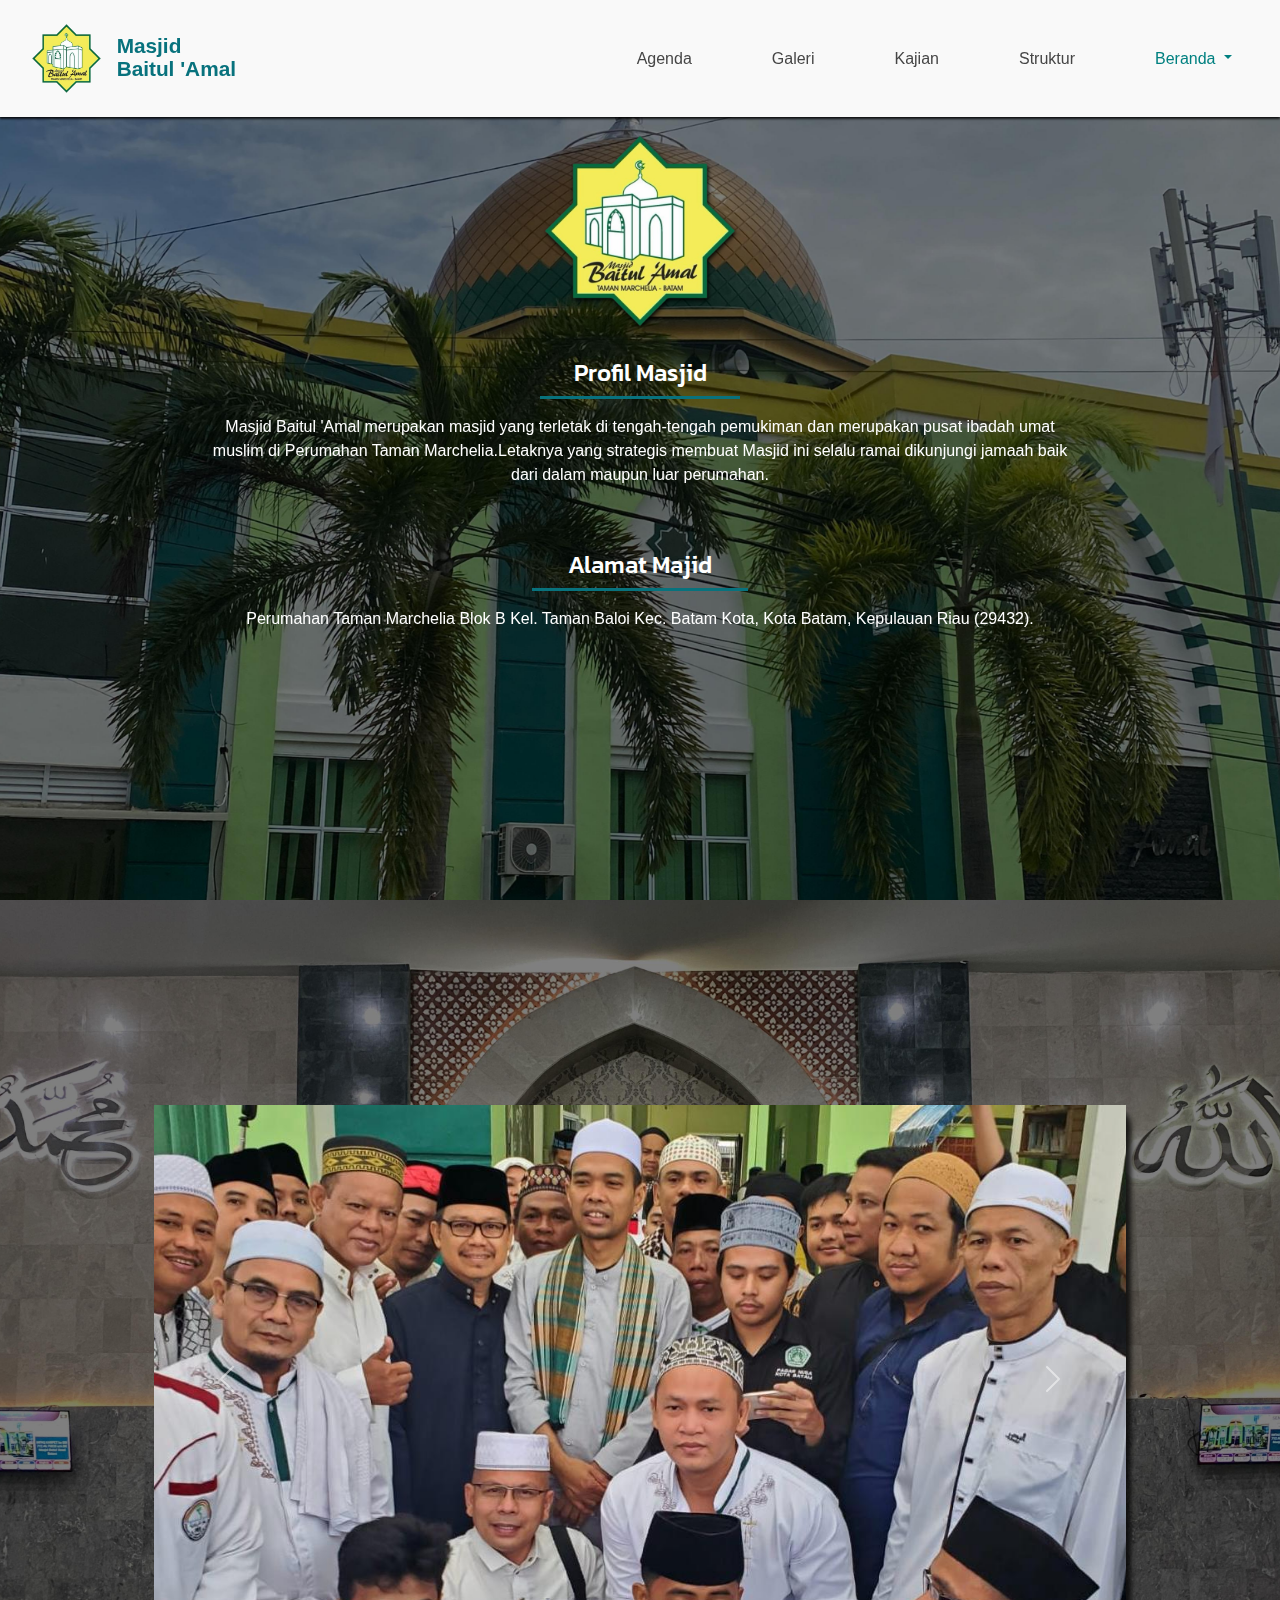
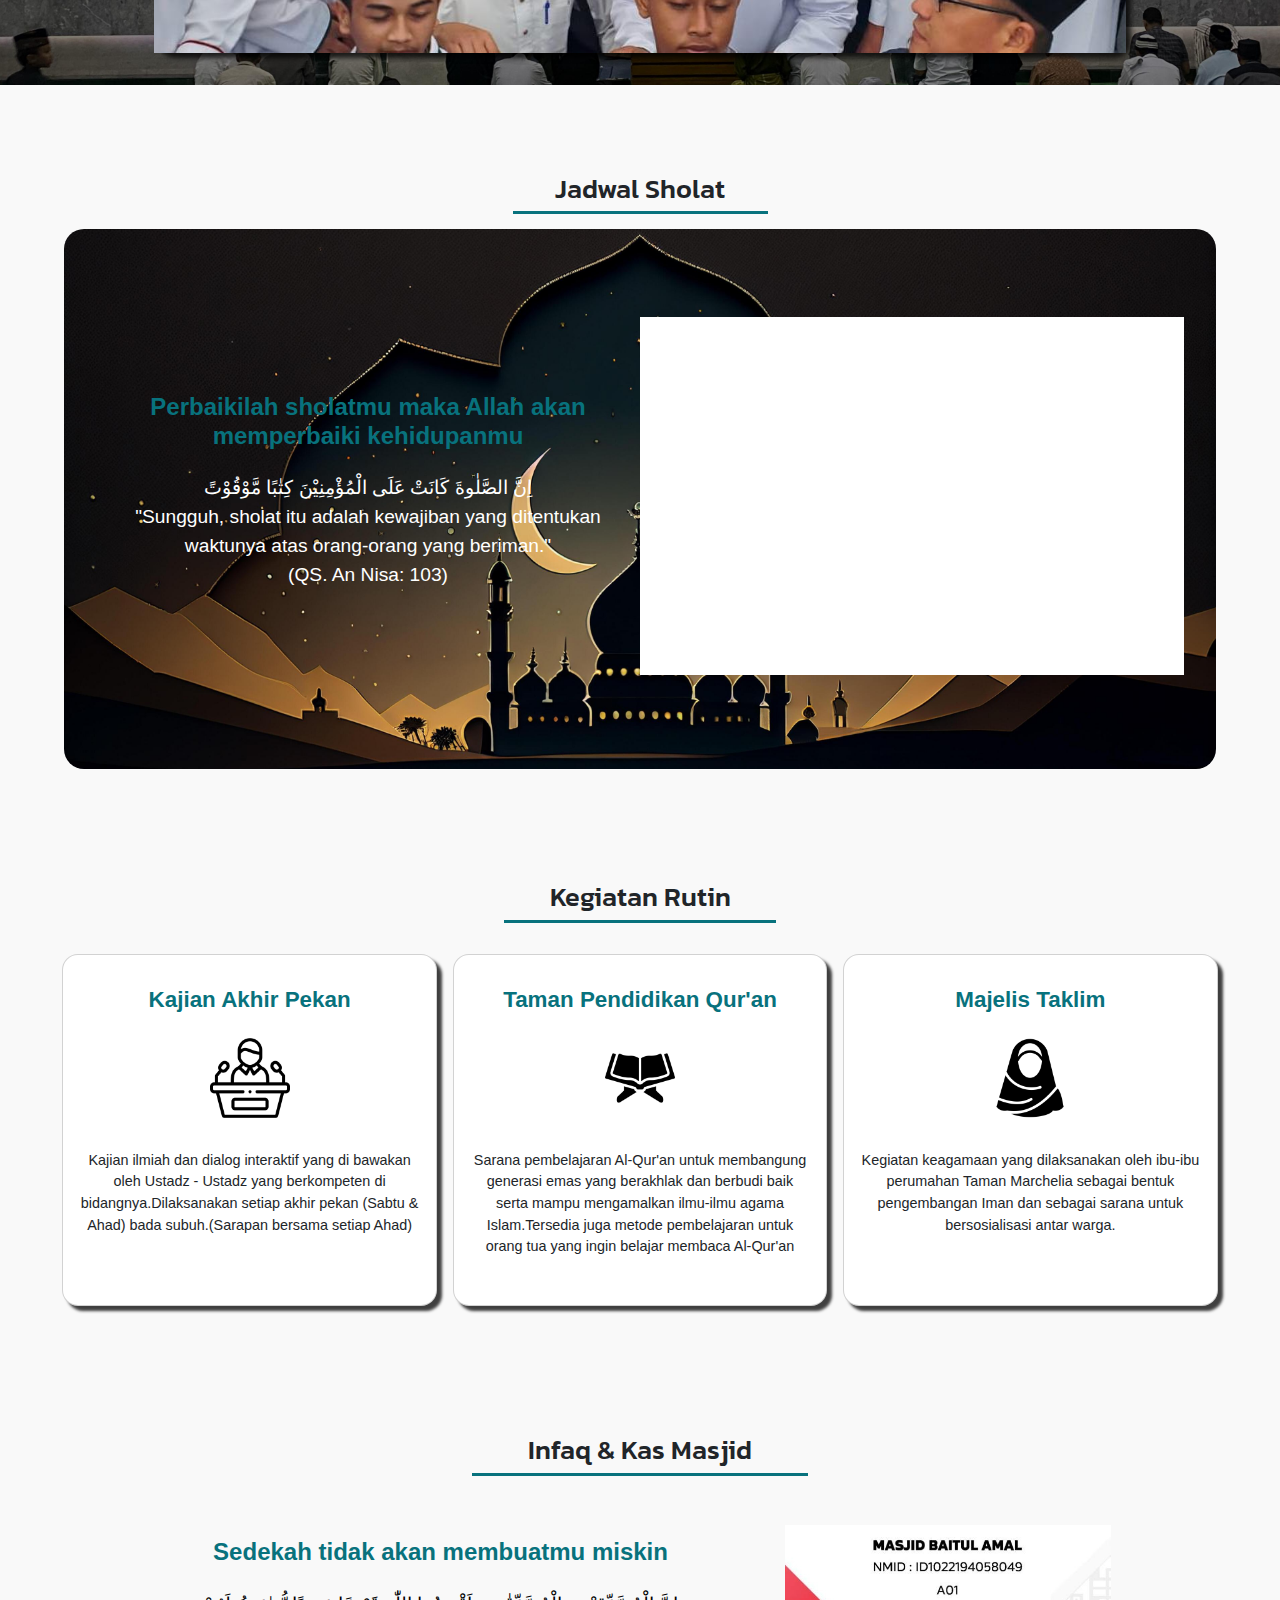
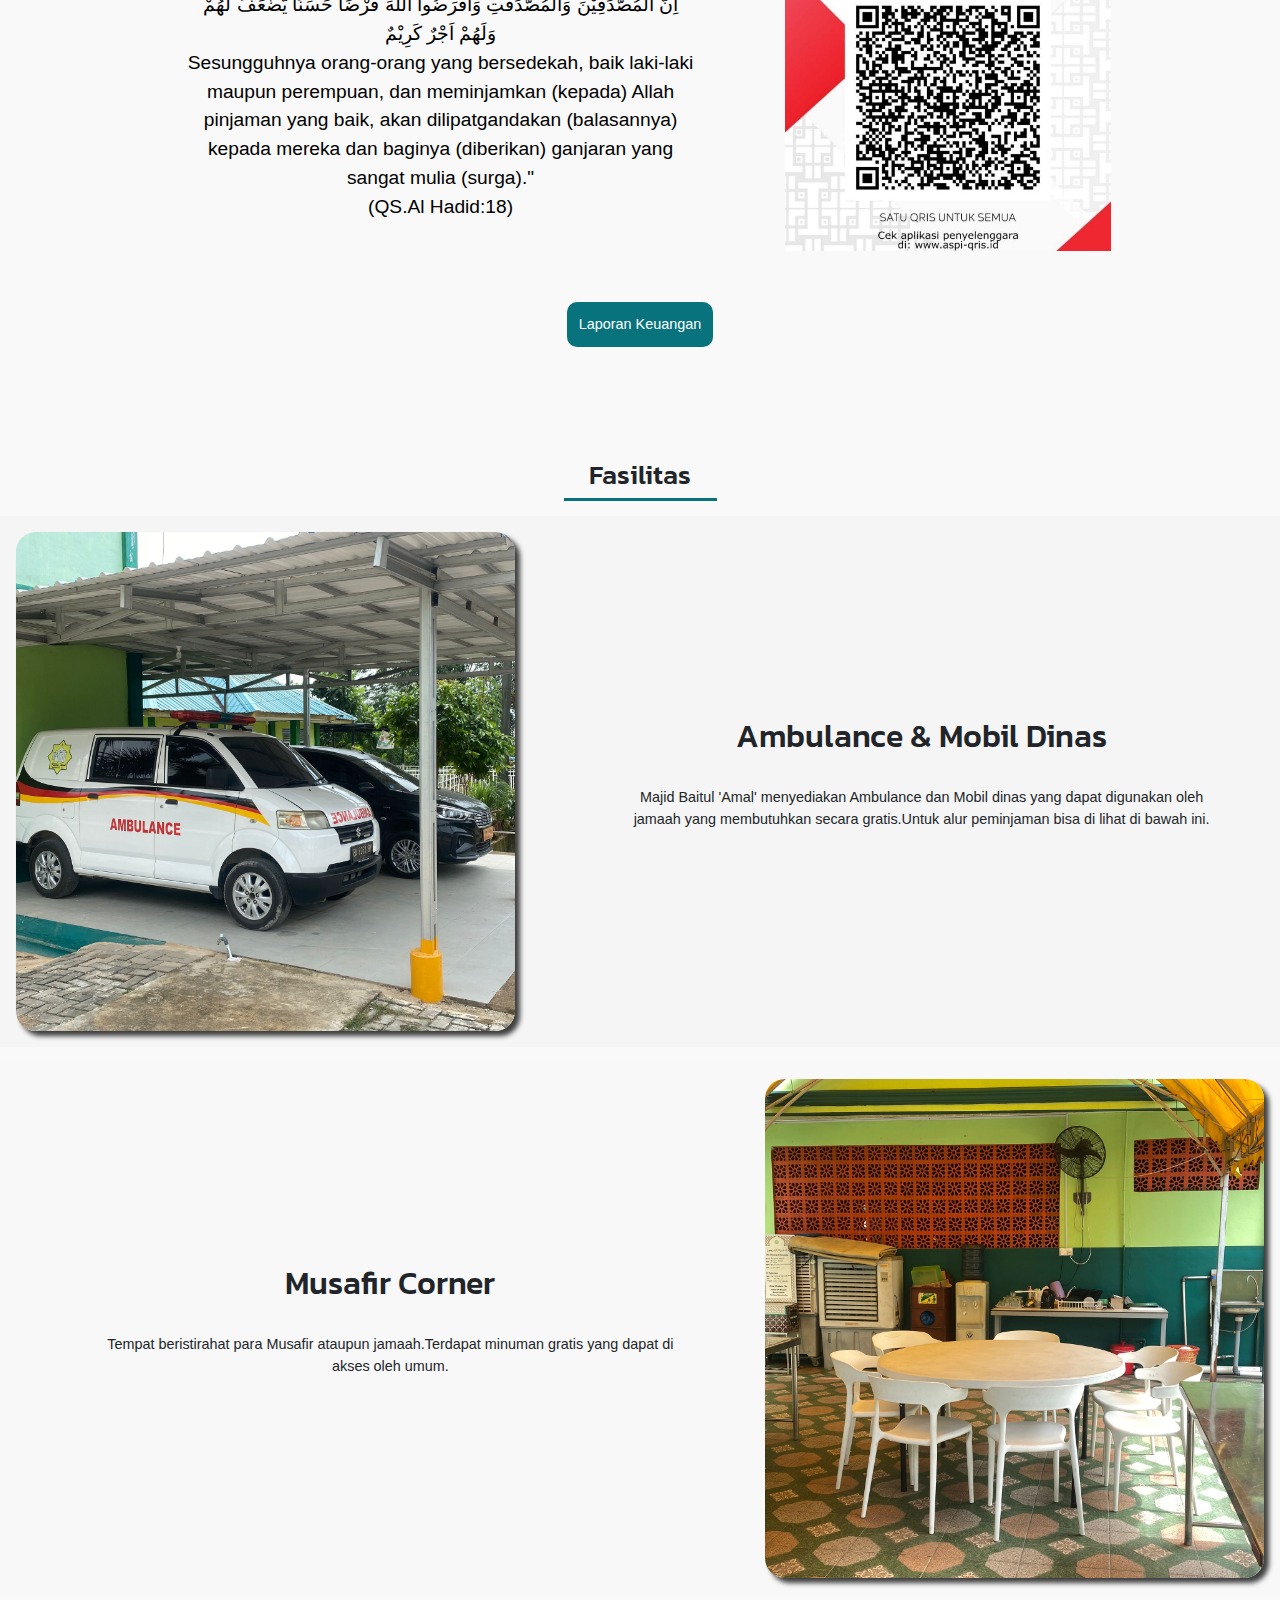
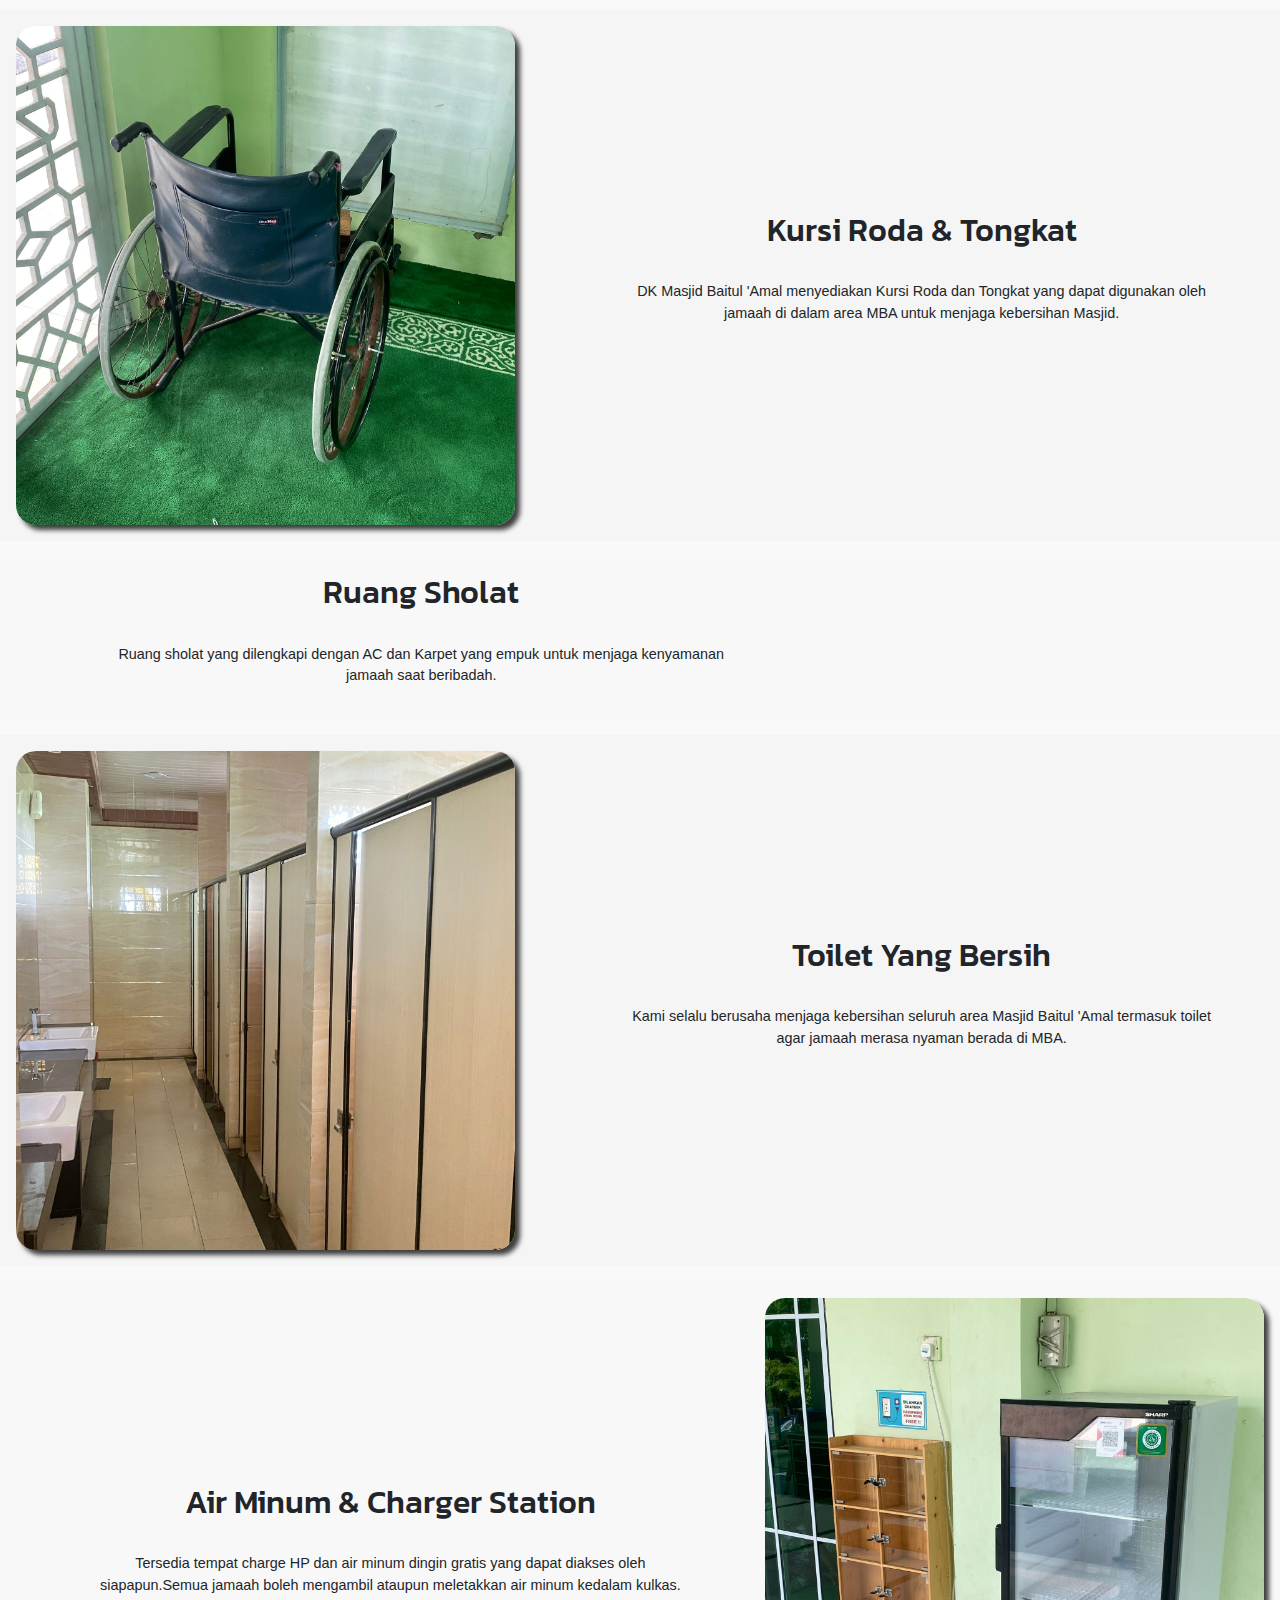
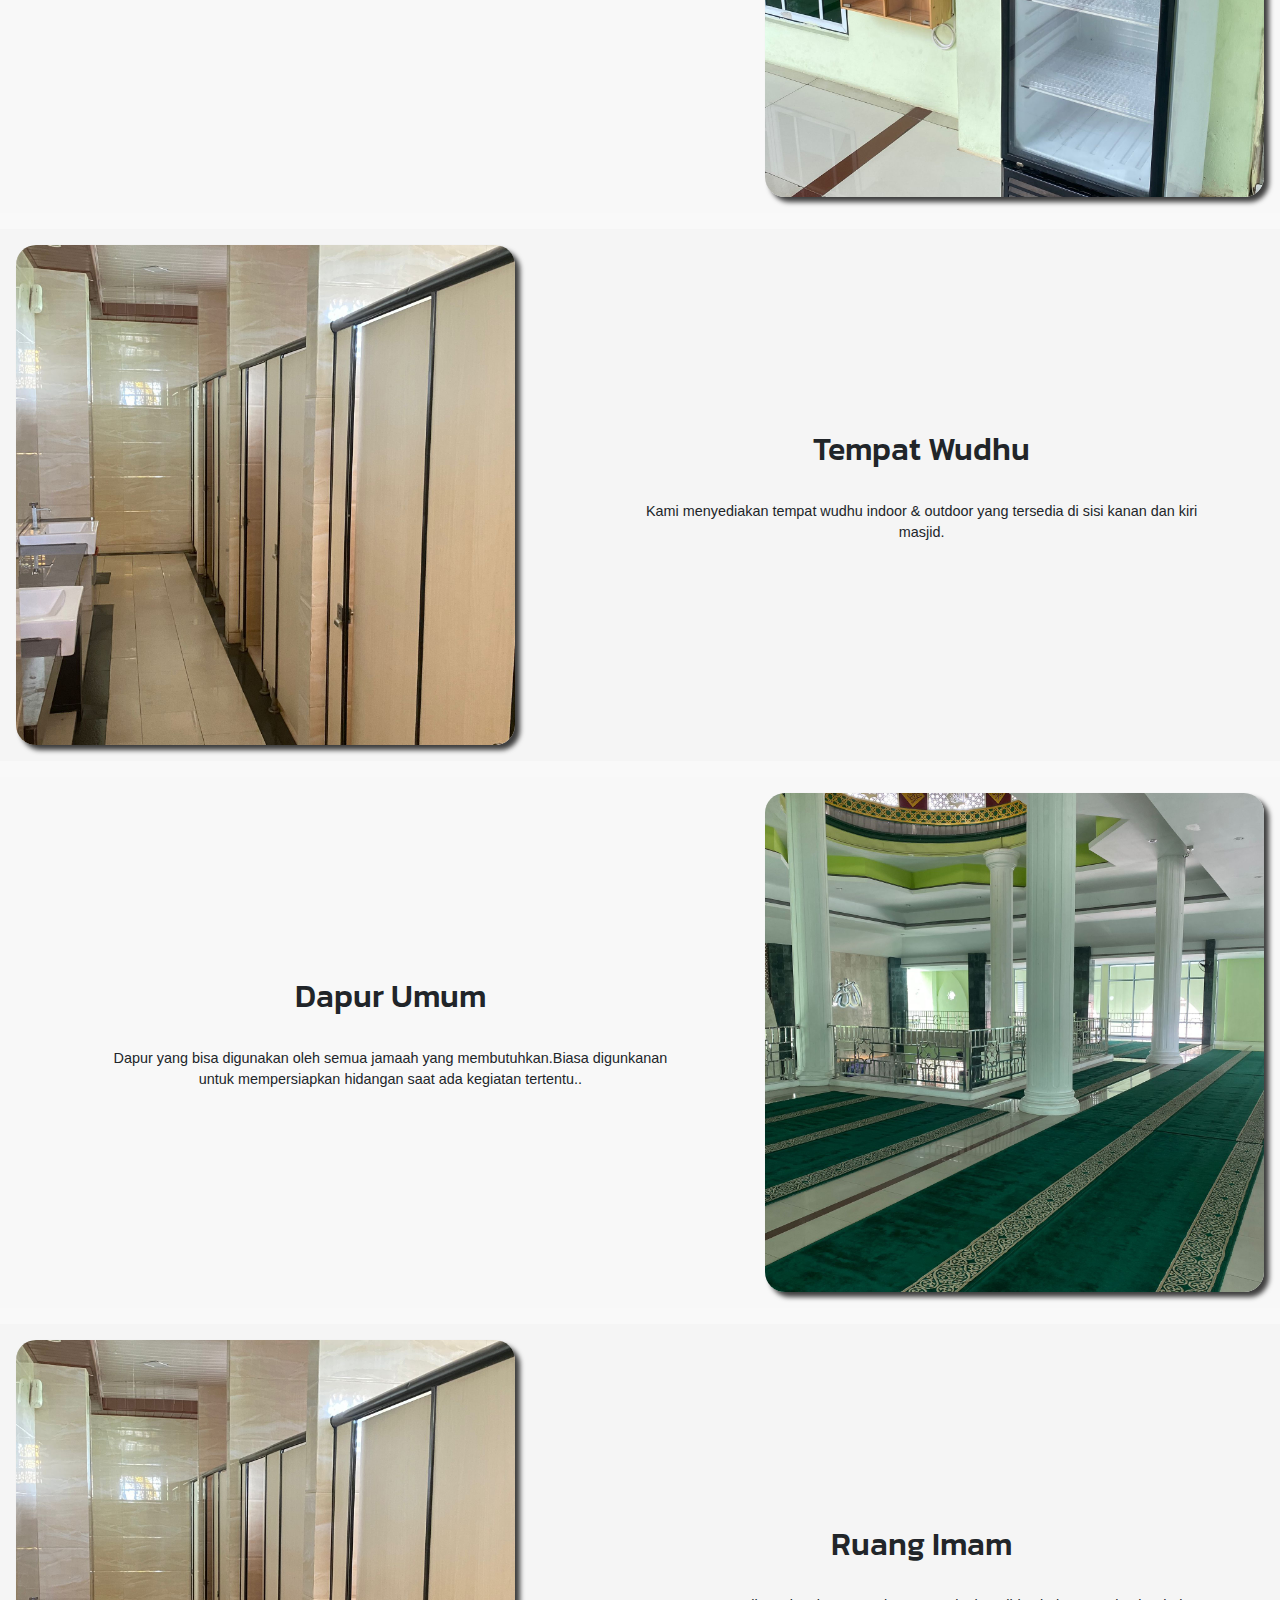
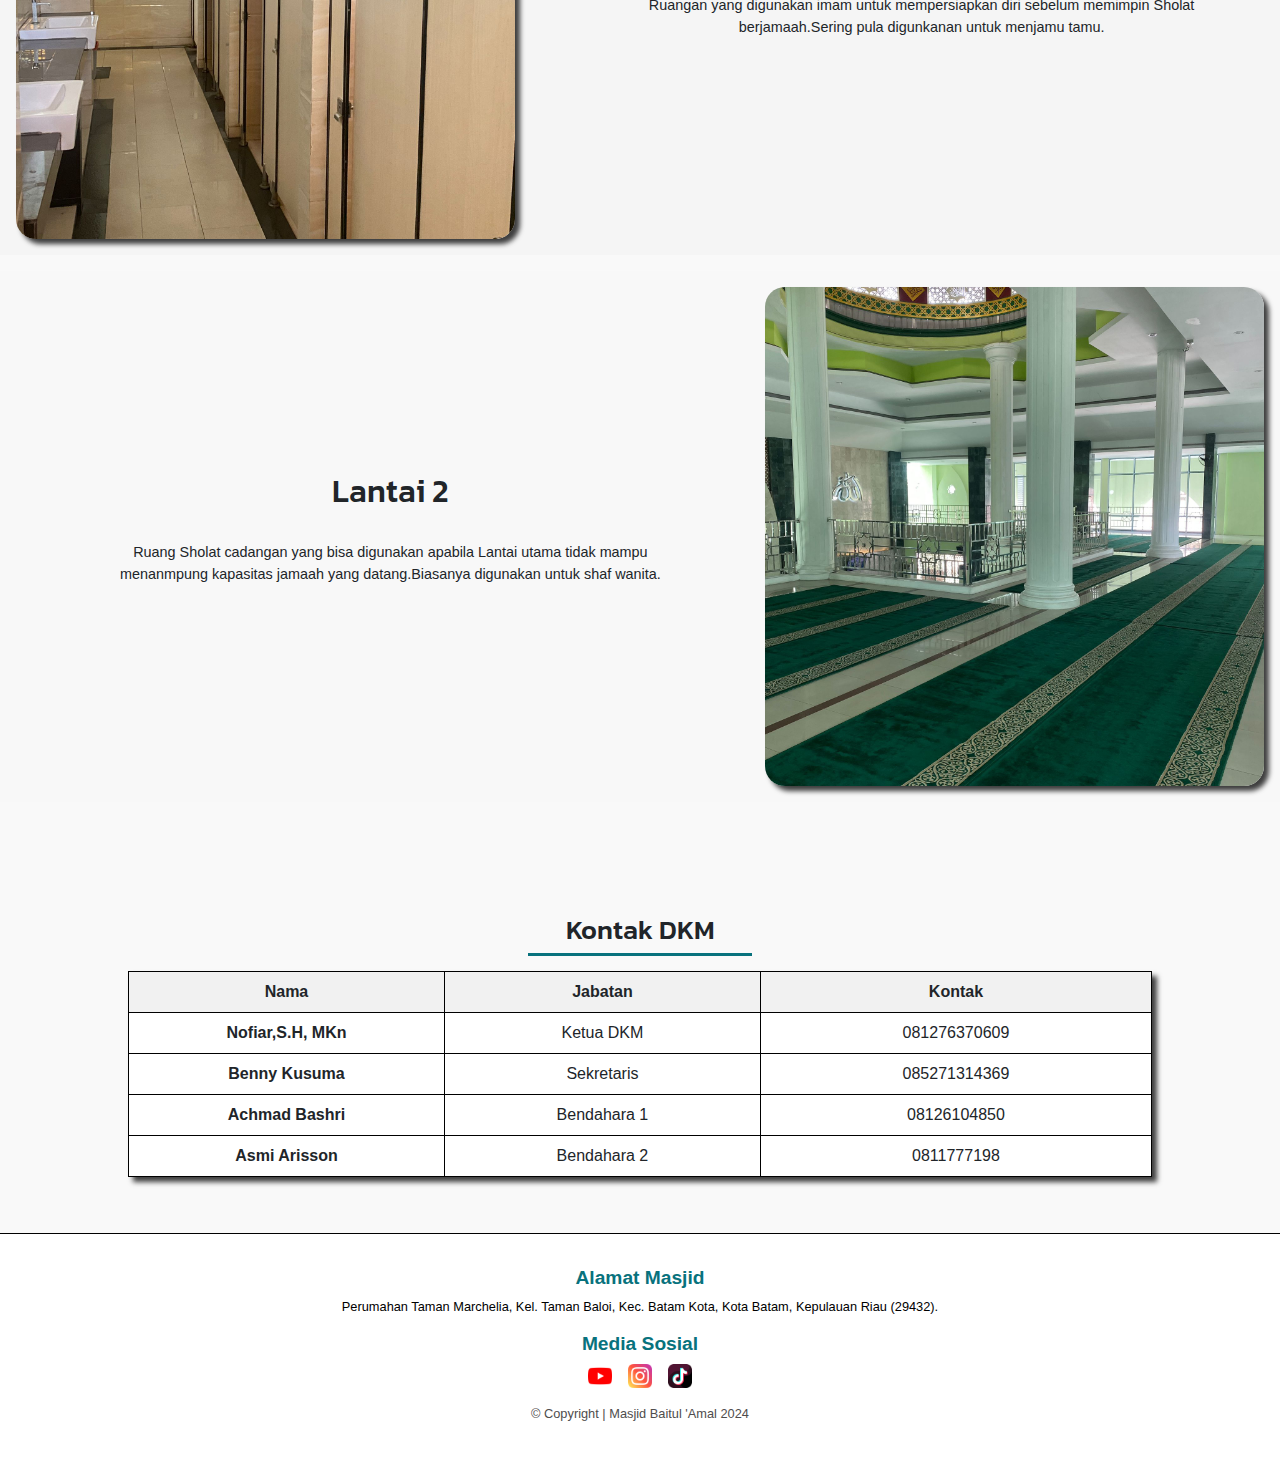
==== index2.html @ 80449309 "Add files via upload" ====
<!DOCTYPE html>
<html lang="en">

<head>
    <meta charset="UTF-8">
    <meta name="viewport" content="width=device-width, initial-scale=1.0">
    <title>Masjid Baitul 'Amal</title>
    <link rel="icon" type="image/x-icon" href="images/logo.png">


    <link href="https://cdn.jsdelivr.net/npm/bootstrap@5.3.3/dist/css/bootstrap.min.css" rel="stylesheet"
        integrity="sha384-QWTKZyjpPEjISv5WaRU9OFeRpok6YctnYmDr5pNlyT2bRjXh0JMhjY6hW+ALEwIH" crossorigin="anonymous">

    <link href="style.css" rel="stylesheet" />
    <link rel="preconnect" href="https://fonts.googleapis.com">
    <link rel="preconnect" href="https://fonts.gstatic.com" crossorigin>
    <link
        href="https://fonts.googleapis.com/css2?family=Kanit:ital,wght@0,100;0,200;0,300;0,400;0,500;0,600;0,700;0,800;0,900;1,100;1,200;1,300;1,400;1,500;1,600;1,700;1,800;1,900&family=Open+Sans:ital,wght@0,300..800;1,300..800&display=swap"
        rel="stylesheet">

    <link rel="stylesheet" href="https://cdnjs.cloudflare.com/ajax/libs/animate.css/4.1.1/animate.min.css" />
    <link href="https://unpkg.com/aos@2.3.1/dist/aos.css" rel="stylesheet">


</head>

<body>
    <div class="background">

        <!-- NAVBAR -->

        <nav>
            <div class="container-nav">
                <div class="brand">
                    <img src="images/logo.png" class="nav-logo" />
                    <p>Masjid <br>Baitul 'Amal</p>
                </div>

                <img class="navbar-toggler" id="toggler" src="images/menu.png" />
                <img class="close navbar-toggler" src="images/close.png">
            </div>

            <div class="navopen" id="navbar">
                <ul class="navbar-nav animate__animated animate__fadeInRight">

                    <li class="nav-item">
                        <a class="nav-link" href="https://www.instagram.com/masjidbaitulamalbatamcentre/">Agenda</a>
                    </li>

                    <li class="nav-item">
                        <a class="nav-link" href="#">Galeri</a>
                    </li>

                    <li class="nav-item">
                        <a class="nav-link" href="https://www.youtube.com/@baitulamaltv">Kajian</a>
                    </li>

                    <li class="nav-item">
                        <a class="nav-link"
                            href="https://drive.google.com/file/d/1xfbcB8f7rOqXOOrx32kCZR6VUqXvzHFS/view?usp=sharing">Struktur</a>
                    </li>

                    <li class="nav-item dropdown">
                        <a class="nav-link active dropdown-toggle" href="#" role="button" data-bs-toggle="dropdown"
                            aria-expanded="false" aria-current="page" href="#" style="color: teal;">
                            Beranda
                        </a>
                </ul>


                <ul class="dropdown-menu animate__animated animate__fadeIn" id="dropdownMenu">
                    <li><a class="dropdown-item" href="#">Profil</a></li>
                    <li><a class="dropdown-item" href="#jadwal">Jadwal Sholat</a></li>
                    <li><a class="dropdown-item" href="#kegiatan">Kegiatan</a></li>
                    <li><a class="dropdown-item" href="#infaq">Keuangan</a></li>
                    <li><a class="dropdown-item" href="#layanan">Fasilitas</a></li>
                    <li><a class="dropdown-item" href="#table">Kontak DKM</a></li>
                </ul>
                </li>

            </div>

        </nav>


        <!-- HOME -->


        <section class="profil" id="profil">
            <img src="images/logo.png" />
            <h1 class="judul">Profil Masjid</h1>
            <p>Masjid Baitul 'Amal merupakan masjid yang terletak di tengah-tengah pemukiman dan merupakan pusat
                ibadah
                umat muslim di Perumahan Taman Marchelia.Letaknya yang strategis membuat Masjid ini selalu ramai
                dikunjungi jamaah baik dari dalam maupun luar perumahan.</p>
            <h1 class="judul">Alamat Majid</h1>
            <p>Perumahan Taman Marchelia Blok B Kel. Taman Baloi Kec. Batam Kota, Kota Batam, Kepulauan Riau (29432).
            </p>
        </section>

        <section class="homepage animate__animated animate__fadeIn">

            <div class="countdown">

                <div class="maps"><iframe style="border-radius: 20px;" width="100%" height="auto" frameborder="0"
                        scrolling="no" marginheight="0" marginwidth="0"
                        src="https://maps.google.com/maps?width=100%25&amp;height=auto&amp;hl=en&amp;q=Masjid%20Baitul%20'Amal+(Masjid%20Baitul%20'Amal)&amp;t=p&amp;z=17&amp;ie=UTF8&amp;iwloc=B&amp;output=embed"><a
                            href="https://www.gps.ie/">gps vehicle tracker</a></iframe>
                </div>


            </div>

            <div id="carouselExampleAutoplaying" class="carousel slide" data-bs-ride="carousel">

                <div class="carousel-item">
                    <img src="images/gubernur1.jpg" class="d-block w-100" alt="...">
                </div>

                <div class="carousel-item">
                    <img src="images/gubernur2.jpg" class="d-block w-100" alt="...">
                </div>

                <div class="carousel-inner">
                    <div class="carousel-item active">
                        <img src="images/uas.jpg" class="d-block w-100" alt="...">
                    </div>

                    <div class="carousel-item">
                        <img src="images/dasad.jpg" class="d-block w-100" alt="...">
                    </div>



                </div>

                <button class="carousel-control-prev" type="button" data-bs-target="#carouselExampleAutoplaying"
                    data-bs-slide="prev">
                    <span class="carousel-control-prev-icon" aria-hidden="true"></span>
                    <span class="visually-hidden">Previous</span>
                </button>
                <button class="carousel-control-next" type="button" data-bs-target="#carouselExampleAutoplaying"
                    data-bs-slide="next">
                    <span class="carousel-control-next-icon" aria-hidden="true"></span>
                    <span class="visually-hidden">Next</span>
                </button>
            </div>

        </section>

        <!-- JADWAL SHOLAT -->
        <section id="jadwal" class="jadwalsholat animate__animated animate__fadeIn">

            <h1 class="judul">Jadwal Sholat</h1>

            <div class="wrapper-jadwal">
                <div class="dalil">
                    <h1>Perbaikilah sholatmu maka Allah akan memperbaiki kehidupanmu</h1>

                    <p>
                        اِنَّ الصَّلٰوةَ كَانَتْ عَلَى الْمُؤْمِنِيْنَ كِتٰبًا مَّوْقُوْتً

                        <br>"Sungguh, sholat itu adalah kewajiban yang ditentukan waktunya atas orang-orang yang
                        beriman."
                        <br>(QS. An Nisa: 103)
                    </p>
                </div>

                <div class="jadwal" class="animate__animated animate__fadeIn">
                    <iframe id="iframe" title="prayerWidget" class="widget-m-top"
                        style="width: 100%; height:358px;background-color: #fff;" scrolling="no"
                        src="https://www.islamicfinder.org/prayer-widget/6295587/shafi/11/0/20.0/18.0"> </iframe>
                </div>
            </div>

        </section>

        <!-- KEGIATAN -->

        <section id="kegiatan" class="kegiatan">

            <h1 class="judul">Kegiatan Rutin</h1>

            <div class="grid">
                <div class="card">
                    <h1>Kajian Akhir Pekan</h1>
                    <img class="judullogo" src="images/kajian.png" />
                    <p>Kajian ilmiah dan dialog interaktif yang di bawakan oleh Ustadz - Ustadz yang berkompeten
                        di bidangnya.Dilaksanakan setiap akhir pekan (Sabtu & Ahad) bada subuh.(Sarapan bersama setiap
                        Ahad)</p>
                </div>
                <div class="card">
                    <h1>Taman Pendidikan Qur'an</h1>
                    <img class="judullogo" src="images/quran.png" />
                    <p>Sarana pembelajaran Al-Qur'an untuk membangung generasi emas yang berakhlak dan berbudi baik
                        serta mampu mengamalkan ilmu-ilmu agama Islam.Tersedia juga metode pembelajaran untuk orang tua
                        yang ingin belajar membaca Al-Qur'an</p>
                </div>
                <div class="card">
                    <h1>Majelis Taklim</h1>
                    <img class="judullogo" src="images/muslimah.png" />
                    <p>Kegiatan keagamaan yang dilaksanakan oleh ibu-ibu perumahan Taman Marchelia sebagai bentuk
                        pengembangan Iman dan sebagai sarana untuk bersosialisasi antar warga.</p>
                </div>
            </div>

        </section>

        <!-- Infaq & Kas Masjid -->
        <section id="infaq" class="infaq animate__animated animate__fadeIn">

            <h1 class="judul">Infaq & Kas Masjid</h1>

            <div class="wrapper-kas">
                <div class="dalil">
                    <h1>Sedekah tidak akan membuatmu miskin</h1>
                    <p>اِنَّ الْمُصَّدِّقِيْنَ وَالْمُصَّدِّقٰتِ وَاَقْرَضُوا اللّٰهَ قَرْضًا حَسَنًا يُّضٰعَفُ لَهُمْ
                        وَلَهُمْ اَجْرٌ كَرِيْمٌ
                        <br>Sesungguhnya orang-orang yang bersedekah, baik laki-laki maupun perempuan, dan meminjamkan
                        (kepada)
                        Allah pinjaman yang baik, akan dilipatgandakan (balasannya) kepada mereka dan baginya
                        (diberikan)
                        ganjaran yang sangat mulia (surga)."
                        <br>(QS.Al Hadid:18)
                    </p>
                </div>
                <img src="images/qris.jpg" class="qris">
            </div>
            <!-- <img src="images/laporan.jpg" class="kas" style="height: auto;"> -->
            <a href="https://drive.google.com/file/d/1iB0y99sW5soNm8ceVO3CWfdFGEDKGp-K/view?usp=drive_link"
                class="kas-btn">Laporan Keuangan</a>

        </section>


        <!-- FASILITAS -->

        <section id="layanan" class="animate__animated animate__fadeIn">

            <h1 class="judul">Fasilitas</h1>

            <div class="fasilitas fasilitas-card">
                <img src="images/ambulance.jpg" alt="" width="30%" height="auto">

                <div class="keterangan">
                    <h1 style="text-align: center;">Ambulance & Mobil Dinas</h1>
                    <p>Majid Baitul 'Amal' menyediakan Ambulance dan Mobil dinas yang dapat digunakan oleh jamaah yang
                        membutuhkan secara gratis.Untuk alur peminjaman bisa di lihat di bawah ini.</p>
                </div>


            </div>

            <div class="fasilitas fasilitas-card2">

                <div class="keterangan">
                    <h1 style="text-align: center;">Musafir Corner</h1>
                    <p>Tempat beristirahat para Musafir ataupun jamaah.Terdapat minuman gratis yang dapat di akses oleh
                        umum.</p>
                </div>

                <img src="images/musafir.jpg" alt="" width="30%" height="auto">

            </div>
            <div class="fasilitas fasilitas-card">
                <img src="images/kursi.jpg" alt="" width="30%" height="auto">

                <div class="keterangan">
                    <h1 style="text-align: center;">Kursi Roda & Tongkat</h1>
                    <p>DK Masjid Baitul 'Amal menyediakan Kursi Roda dan Tongkat yang dapat digunakan oleh jamaah di
                        dalam area MBA untuk menjaga kebersihan Masjid.</p>
                </div>


            </div>

            <div class="fasilitas fasilitas-card2">

                <div class="keterangan">
                    <h1 style="text-align: center;">Ruang Sholat</h1>
                    <p>Ruang sholat yang dilengkapi dengan AC dan Karpet yang empuk untuk menjaga kenyamanan jamaah saat
                        beribadah.</p>
                </div>

                <img src="images/ruangsholat.jpg" alt="" width="30%" height="auto">

            </div>


            <div class="fasilitas fasilitas-card">
                <img src="images/toilet.jpg" alt="" width="30%" height="auto">


                <div class="keterangan">
                    <h1 style="text-align: center;">Toilet Yang Bersih</h1>
                    <p>Kami selalu berusaha menjaga kebersihan seluruh area Masjid Baitul 'Amal termasuk toilet agar
                        jamaah merasa nyaman berada di MBA.</p>
                </div>


            </div>

            <div class="fasilitas fasilitas-card2">

                <div class="keterangan">
                    <h1 style="text-align: center;">Air Minum & Charger Station</h1>
                    <p>Tersedia tempat charge HP dan air minum dingin gratis yang dapat diakses oleh siapapun.Semua
                        jamaah boleh mengambil ataupun meletakkan air minum kedalam kulkas.</p>
                </div>

                <img src="images/kulkas.jpg" alt="" width="30%" height="auto">

            </div>

            <div class="fasilitas fasilitas-card">
                <img src="images/toilet.jpg" alt="" width="30%" height="auto">


                <div class="keterangan">
                    <h1 style="text-align: center;">Tempat Wudhu</h1>
                    <p>Kami menyediakan tempat wudhu indoor & outdoor yang tersedia di sisi kanan dan kiri masjid.</p>
                </div>


            </div>

            <div class="fasilitas fasilitas-card2">

                <div class="keterangan">
                    <h1 style="text-align: center;">Dapur Umum</h1>
                    <p>Dapur yang bisa digunakan oleh semua jamaah yang membutuhkan.Biasa digunkanan untuk mempersiapkan
                        hidangan saat ada kegiatan tertentu..</p>
                </div>

                <img src="images/lantai2.jpg" alt="" width="30%" height="auto">

            </div>

            <div class="fasilitas fasilitas-card">
                <img src="images/toilet.jpg" alt="" width="30%" height="auto">


                <div class="keterangan">
                    <h1 style="text-align: center;">Ruang Imam</h1>
                    <p>Ruangan yang digunakan imam untuk mempersiapkan diri sebelum memimpin Sholat berjamaah.Sering
                        pula digunkanan untuk menjamu tamu.</p>
                </div>


            </div>


            <div class="fasilitas fasilitas-card2">

                <div class="keterangan">
                    <h1 style="text-align: center;">Lantai 2</h1>
                    <p>Ruang Sholat cadangan yang bisa digunakan apabila Lantai utama tidak mampu menanmpung kapasitas
                        jamaah yang datang.Biasanya digunakan untuk shaf wanita.</p>
                </div>

                <img src="images/lantai2.jpg" alt="" width="30%" height="auto">

            </div>

        </section>

        <!-- KONTAK DKM -->

        <section id="table">

            <h1 class="judul">Kontak DKM</h1>

            <table>
                <tr align="center" style="background-color: #f0f0f0ea; height: 2rem;">
                    <th>Nama</th>
                    <th>Jabatan</th>
                    <th>Kontak</th>
                </tr>
                <tr align="center" style="background-color: white;">
                    <td><strong>Nofiar,S.H, MKn</strong></td>
                    <td>Ketua DKM</td>
                    <td>081276370609</td>
                </tr>
                <tr align="center" style="background-color: white;">
                    <td><strong>Benny Kusuma</strong></td>
                    <td>Sekretaris</td>
                    <td>085271314369</td>
                </tr>
                <tr align="center" style="background-color: white;">
                    <td><strong>Achmad Bashri</strong></td>
                    <td>Bendahara 1</td>
                    <td>08126104850</td>
                </tr>
                <tr align="center" style="background-color: white;">
                    <td><strong>Asmi Arisson</strong></td>
                    <td>Bendahara 2</td>
                    <td>0811777198</td>
                </tr>

            </table>

        </section>


        <!-- FOOTER -->

        <section id="footer" style="background-color: #fff;">

            <div class="footer-content">
                <h1>Alamat Masjid</h1>
                <p>Perumahan Taman Marchelia, Kel. Taman Baloi, Kec. Batam Kota, Kota Batam, Kepulauan Riau (29432).
                </p>
                <h1>Media Sosial</h1>

                <div class="img-wrapper">
                    <a href="https://www.youtube.com/@baitulamaltv"><img src="images/youtube.png"></a>
                    <a href="https://www.instagram.com/masjidbaitulamalbatamcentre/"><img
                            src="images/instagram.png"></a>
                    <a href="https://www.tiktok.com/@masjid.baitul.amal"><img src="images/tiktok.png"></a>
                </div>

                <p class="copyright">© Copyright | Masjid Baitul 'Amal 2024</p>
            </div>

        </section>

    </div>
    <script src="https://cdn.jsdelivr.net/npm/bootstrap@5.3.3/dist/js/bootstrap.bundle.min.js"
        integrity="sha384-YvpcrYf0tY3lHB60NNkmXc5s9fDVZLESaAA55NDzOxhy9GkcIdslK1eN7N6jIeHz"
        crossorigin="anonymous"></script>
    <script src="https://unpkg.com/aos@2.3.1/dist/aos.js"></script>

    <script src="script.js"></script>

</body>

</html>
---- style.css ----
*,
html,
body {
    margin: 0;
    padding: 0;
    font-family: sans-serif;
    scroll-behavior: smooth;
    box-sizing: border-box;
}

.animate__animated.animate__fadeIn {
    --animate-duration: .3s;
}

.animate__animated.animate__fadeInUp {
    --animate-duration: 0.5s;
}

.animate__animated.animate__fadeInDown {
    --animate-duration: 0.5s;
}

.animate__animated.animate__fadeInRight {
    --animate-duration: 0.5s;
}

:root {
    --teal: #08727D;
}

.background {
    background-color: #fcfcfc;
}


section {
    display: flex;
    flex-direction: column;
    align-items: center;
    width: 100%;
    height: auto;
    gap: 1rem;
    background-color: #f9f9f9;
}

.judul {
    position: relative;
    display: flex;
    align-items: center;
    justify-content: center;
    font-size: 1.2rem;
    width: auto;
    height: auto;
    font-family: "Kanit", sans-serif;
    padding-top: 5.5rem;
}

.judul::after {
    content: "";
    position: absolute;
    background: var(--teal);
    height: 2px;
    width: 150%;
    translate: 0 0.9rem;
}

.judullogo {
    width: 4rem;
    height: 4rem;
    margin-bottom: 2rem;
}

/* NAVBAR */

nav {
    width: 100%;
    background-color: #f9f9f9;
    height: 8svh;
    position: fixed;
    z-index: 2;
    box-shadow: 0px 2px 2px 0px rgba(0, 0, 0, 0.75);
    -webkit-box-shadow: 0px 2px 2px 0px rgba(0, 0, 0, 0.75);
    -moz-box-shadow: 0px 2px 2px 0px rgba(0, 0, 0, 0.75);
}

.container-nav {
    position: relative;
    display: flex;
    align-items: center;
    width: 100%;
    height: 8svh;
   
}

.brand {
    display: flex;
    align-items: center;
    width: 50%;
    height: 8svh;
    gap: 1rem;
    padding-left: 1.2rem;
}

.nav-logo {
    width: 27%;
    height: auto;
}

.brand p {
    font-size: 1rem;
    font-weight: 600;
    line-height: 1.1rem;
    translate: 0px 7px;
    color: var(--teal);
}

.navbar-toggler {
    position: absolute;
    width: 7%;
    right: 1.5rem;
    height: auto;
}

.close {
    display: none;
    scale: 0.8;
}

.navopen {
    width: 100%;
    height: 100svh;
    display: none;
    justify-content: flex-end;
    box-shadow: -2px 0px 2px 0px rgba(0, 0, 0, 0.75);
    -webkit-box-shadow: -2px 0px 2px 0px rgba(0, 0, 0, 0.75);
    -moz-box-shadow: -2px 0px 2px 0px rgba(0, 0, 0, 0.75);
}


.navbar-nav {
    float: right;
    background-color: #f9f9f9;
    width: 70%;
    height: 100svh;
    display: flex;
    flex-direction: column;
    justify-content: flex-start;
    align-items: center;
    position: relative;
}


.dropdown-menu {
    display: flex;
    flex-direction: column;
    width: 70%;
    border: none;
    background-color: transparent;
    text-align: center;
    padding: 0.5rem 2rem 0.5rem 2rem;
    display: none;
}

.dropdown-item {
    translate: 0px 12rem;
    padding: 0.6rem;
    color: var(--teal);
    text-align: center;
}


/* HOME */

.homepage {
    padding-top: 4rem;
    background-color: rgb(80, 66, 47);
    padding: 1rem;
}

.profil {
    min-height: 100svh;
    padding-top: 7rem;
    background-image: url(images/wallpaper2.jpg);
    background-position: center;
    background-size: cover;
    color: white;
}

.profil img {
    width: 30%;
    height: auto;
    filter: drop-shadow(1px 2px 2px black);
}

.profil h1 {
    font-size: 1.5rem;
    padding-top: 1rem;
    margin-bottom: -.3rem;
}

.profil p {
    text-align: center;
    width: 95%;
    font-size: 0.9rem;
    padding: 1rem;
    border-radius: 1rem;
}

.countdown {
    width: 100%;
    border-radius: 1rem;
    display: flex;
    align-items: center;
    flex-direction: row;
    justify-content: space-evenly;
    gap: 1rem;
}

.ramadhan {
    translate: ;
    display: flex;
    flex-direction: column;
    justify-content: center;
    align-items: center;
    width: 50%;
    height: 300px;
    background-image: url(images/ramadhan.jpg);
    background-position: center;
    background-size: cover;
    color: white;
    line-height: 1px;
    border: 1px solid white;
    border-radius: 1rem;

}

.maps {
    width: 50%;
    border-radius: 1rem;

}

.carousel {
    width: 100%;
    box-shadow: 5px 5px 5px 0px rgba(0, 0, 0, 0.75);
    -webkit-box-shadow: 5px 5px 5px 0px rgba(0, 0, 0, 0.75);
    -moz-box-shadow: 5px 5px 5px 0px rgba(0, 0, 0, 0.75);
}



/* JADWAL SHOLAT */

.wrapper-jadwal {
    width: 95%;
    height: auto;
    display: flex;
    flex-direction: column;
    align-items: center;
    justify-content: space-around;
    padding: 2rem;
    border-radius: 20px;
    background-image: url(images/ramadhan.jpg);
    background-position: center;
    background-size: cover;
    position: relative;
    box-shadow: 5px 5px 3px 0px rgba(0, 0, 0, 0.75);
    -webkit-box-shadow: 5px 5px 3px 0px rgba(0, 0, 0, 0.75);
    -moz-box-shadow: 5px 5px 3px 0px rgba(0, 0, 0, 0.75);
}

.jadwal {
    width: 100%;
}

.dalil {
    width: 100%;
    font-size: 0.9rem;
    padding: 1rem;
    text-align: center;
}

.dalil h1 {
    width: 100%;
    font-size: 1.2rem;
    display: block;
    text-align: center;
    color: rgb(10, 162, 162);
    padding-bottom: 1rem;
    font-weight: 600;
}

.dalil p {
    color: white;
}


/* INFAQ */

.wrapper-kas {
    background-position: center;
    background-size: cover;
    border-radius: 15px;
    width: 90%;
    padding: 2rem;
    display: flex;
    flex-direction: column;
    justify-content: center;
    align-items: center;
}

.wrapper-kas h1 {
    color: var(--teal);
    font-weight: 600;
}

.wrapper-kas p {
    color: black;
}


.qris {
    width: 60%;
}

.kas {
    display: block;
    position: relative;
    width: 60%;
}

.kas-btn {
    display: flex;
    align-items: center;
    justify-content: center;
    padding: 12px;
    text-decoration: none;
    font-size: 0.8rem;
    color: white;
    background-color: var(--teal);
    border-radius: 10px;
    transition: ease-in-out .2s;
    gap: 2rem;
}

.kas-btn:active {
    transform: scale(.95);
}


/* FASILITAS */

.grid {
    display: flex;
    flex: 1 1 0;
    flex-wrap: wrap;
    flex-direction: row;
    justify-content: center;
    align-items: center;
    width: 100%;
    height: auto;
    padding: 1rem;
    gap: 1rem;

}

.card {
    display: flex;
    justify-content: flex-start;
    align-items: center;
    flex-direction: column;
    text-align: center;
    min-width: 20rem;
    width: 90%;
    min-height: 15rem;
    border-radius: 1rem;
    padding: 1rem;
    font-size: 0.9rem;
    box-shadow: 5px 5px 3px 0px rgba(0, 0, 0, 0.75);
    -webkit-box-shadow: 5px 5px 3px 0px rgba(0, 0, 0, 0.75);
    -moz-box-shadow: 5px 5px 3px 0px rgba(0, 0, 0, 0.75);
}

.card h1 {
    padding: 1rem;
    color: var(--teal);
    font-weight: 600;
    font-size: 1.4rem;
}

.fasilitas-card {
    display: flex;
    flex-direction: column;
    align-items: center;
    justify-content: center;
    text-align: center;
    width: 100%;
    font-size: 0.9rem;
    background-color: #f5f5f5;
    padding: 1rem;
}

.fasilitas-card2 {
    padding: 1rem;
    display: flex;
    flex-direction: column-reverse;
    align-items: center;
    justify-content: center;
    text-align: center;
    width: 100%;
    font-size: 0.9rem;
    background-color: #f8f8f8;
}

.fasilitas img {
    width: 50%;
    height: auto;
    border-radius: 20px;
    box-shadow: 5px 5px 5px 0px rgba(0, 0, 0, 0.75);
    -webkit-box-shadow: 5px 5px 5px 0px rgba(0, 0, 0, 0.75);
    -moz-box-shadow: 5px 5px 5px 0px rgba(0, 0, 0, 0.75);
}

.fasilitas h1 {
    position: relative;
    display: flex;
    align-items: center;
    justify-content: center;
    font-size: 1.4rem;
    width: auto;
    height: auto;
    margin-bottom: 1rem;
    font-family: "Kanit", sans-serif;
    padding-top: 55px;
}

.fasilitas p {
    font-size: 0.9rem;
    padding: 1rem;
}

/* KONTAK DKM */

table {
    width: 80%;
    background-color: var(--card);
    border: 1px solid black;
    margin-bottom: 2rem;
    box-shadow: 5px 5px 5px 0px rgba(0, 0, 0, 0.75);
    -webkit-box-shadow: 5px 5px 5px 0px rgba(0, 0, 0, 0.75);
    -moz-box-shadow: 5px 5px 5px 0px rgba(0, 0, 0, 0.75);
}

th,
td {
    font-size: 1rem;
    width: 100px;
    padding: 0.5rem;
    border: 1px solid black;
}


/* FOOTER */

.footer-content {
    width: 100%;
    display: flex;
    flex-direction: column;
    justify-content: center;
    align-items: center;
    padding-top: 2rem;
    background-color: var(--card);
    border-top: 1px solid black;
}

.footer-content h1 {
    color: var(--teal);
    font-size: 1.2rem;
    font-weight: 700;
}

.footer-content p {
    text-align: center;
    padding-left: 1rem;
    padding-right: 1rem;
    color: black;
    font-size: 0.8rem;
}

.img-wrapper {
    display: flex;
    flex-direction: row;
    justify-content: center;
    align-items: center;
    gap: 1rem;
}

.footer-content img {
    width: 1.5rem;
    height: 1.5rem;
}

p.copyright {
    margin-top: 1rem;
    font-size: 0.8rem;
    color: rgb(79, 77, 77);
}


/* TABLET / BIG PHONE */

@media screen and (min-width: 900px) {

    section {
        width: 100%;
        padding-bottom: 1.5rem;
    }

    .judul {
        font-size: 1.7rem;
        padding-top: 5.5rem;
    }

    .judul::after {
        translate: 0px 1.5rem;
        height: 3px;
    }

    .judullogo {

        width: 5rem;
        height: auto;
    }

    /* NAVBAR */

    nav {
        width: 100%;
        background-color: #f9f9f9;
        height: 13svh;
        position: fixed;
        z-index: 2;
        box-shadow: 0px 2px 2px 0px rgba(0, 0, 0, 0.75);
        -webkit-box-shadow: 0px 2px 2px 0px rgba(0, 0, 0, 0.75);
        -moz-box-shadow: 0px 2px 2px 0px rgba(0, 0, 0, 0.75);
    }

    .container-nav {
        position: relative;
        display: flex;
        align-items: center;
        width: 100%;
        height: 13svh;
        gap: 1rem;
    }
    
    .brand {
        display: flex;
        align-items: center;
        width: 100%;
        height: 13svh;
        padding-left: 2rem;
    }
    
    .nav-logo {
        width: 5.5%;
        height: auto;
    }
    
    .brand p {
        font-size: 1.3rem;
        font-weight: 600;
        line-height: 1.4rem;
        translate: 0px 7px;
        color: var(--teal);
    }

    .navbar-toggler {
        display: none;
    }

    .navopen {
        padding-right: 0;
        top: 0px;
        margin-top: 0px;
        width: 100%;
        height: 13svh;
        display: flex;
        position: fixed;
        align-items: center;
        justify-content: flex-end;
        z-index: 2;
        background-color: transparent;
    }

    .navbar-nav {
        position: fixed;
        background-color: transparent;
        width: 100%;
        display: flex;
        flex-direction: row;
        justify-content: flex-end;
        align-items: center;
        gap: 3rem;
        padding-right: 2rem;
    }

    .nav-item {
        padding: 0.5rem 1rem 0.5rem 1rem;
        border-radius: 10px;
        color: rgb(70, 70, 70);
    }

    .nav-item:hover {
        background-color: rgba(244, 244, 244, 0.852);
        color: var(--teal);
    }


    .dropdown-menu {
        position: fixed;
        display: flex;
        display: none;
        flex-direction: row;
        justify-content: space-evenly;
        align-items: center;
        width: 100%;
        height: 8svh;
        translate: 0px 10.7svh;
        border: none;
        background-color: #f5f5f5;
        z-index: 1;
        border-radius: 0px;
        list-style-type: none;
        box-shadow: 0px 2px 2px 0px rgba(0, 0, 0, 0.75);
        -webkit-box-shadow: 0px 2px 2px 0px rgba(0, 0, 0, 0.75);
        -moz-box-shadow: 0px 2px 2px 0px rgba(0, 0, 0, 0.75);
    }
    
    .dropdown-item {
        gap: 2rem;
        font-size: 1rem;
        width: 120px;
        border-radius: 10px;
        color: var(--teal);
        translate: none;
    }

    .dropdown-item:hover {
        background-color: #f0f0f0;
        color: var(--teal);
    }
    

    /* HOMEPAGE */

    .carousel {
        border-radius: 1rem;
        width: 80%;
        box-shadow: 5px 5px 5px 0px rgba(0, 0, 0, 0.75);
        -webkit-box-shadow: 5px 5px 5px 0px rgba(0, 0, 0, 0.75);
        -moz-box-shadow: 5px 5px 5px 0px rgba(0, 0, 0, 0.75);
    }

    .homepage {
        padding: 2rem;
        background-image: url(images/wallpaper2.jpg);
        background-position: center;
        background-size: cover;
    }

    .profil {
        padding-top: 15svh;
        background-image: url(images/wallpaper.jpg);
        background-position: center;
        background-size: cover;
        color: white;
        min-height: 100svh;
    }

    .profil img {
        width: 15%;
        height: auto;
        filter: drop-shadow(1px 2px 2px black);
    }

    .profil h1 {
        font-size: 1.5rem;
    }

    .profil p {
        background-color: transparent;
        backdrop-filter: blur(0px);
        text-align: center;
        width: 70%;
        font-size: 1rem;
        padding: 1rem;
        border-radius: 1rem;
    }

    .countdown {
        width: 100%;
        border-radius: 1rem;
        display: flex;
        align-items: center;
        flex-direction: row;
        justify-content: space-evenly;
        gap: 1rem;
    }

    .ramadhan {
        translate: ;
        display: flex;
        flex-direction: column;
        justify-content: center;
        align-items: center;
        width: 50%;
        height: 300px;
        background-image: url(images/ramadhan.jpg);
        background-position: center;
        background-size: cover;
        color: white;
        line-height: 1px;
        border-radius: 1rem;

    }

    .maps {
        width: 50%;
    }

    /* JADWAL */

    .wrapper-jadwal {
        width: 90%;
        height: 60vh;
        display: flex;
        flex-direction: row;
        align-items: center;
        justify-content: space-around;
        padding: 2rem;
        border-radius: 20px;
        position: relative;
        box-shadow: none;
    }

    .jadwal {
        width: 50%;
    }

    .dalil {
        width: 50%;
        font-size: 1.2rem;
        padding: 1rem;
        text-align: center;

    }

    .dalil h1 {
        font-size: 1.5rem;
        display: block;
        text-align: center;
        color: var(--teal);
        padding-bottom: 1rem;
    }

    /* KEUANGAN */

    .wrapper-kas {
        border-radius: 15px;
        width: 90%;
        padding: 2rem;
        display: flex;
        flex-direction: row;
        flex-wrap: wrap;
        justify-content: space-evenly;
        align-items: center;
    }

    .wrapper-kas p,
    .wrapper-kas h1 {
        width: 100%;
    }

    .qris {
        width: 30%;
    }

    .kas {
        display: block;
        position: relative;
        width: 60%;
    }

    .kas-btn {
        display: flex;
        align-items: center;
        justify-content: center;
        padding: 12px;
        text-decoration: none;
        font-size: 0.9rem;
        color: white;
        background-color: var(--teal);
        border-radius: 10px;
        transition: ease-in-out .2s;
    }

    .kas-btn:hover {
        background-color: rgb(2, 110, 110);
        transform: scale(1.05);
    }

    .kas-btn:active {
        transform: scale(0.95);
        transition: ease-in-out .2s;
    }

    .card {
        max-width: 40%;
        min-height: 25rem;
        max-width: 30%;
        box-shadow: 5px 5px 3px 0px rgba(0, 0, 0, 0.75);
        -webkit-box-shadow: 5px 5px 3px 0px rgba(0, 0, 0, 0.75);
        -moz-box-shadow: 5px 5px 3px 0px rgba(0, 0, 0, 0.75);
    }

    .fasilitas-card {
        display: flex;
        flex-direction: row;
        align-items: center;
        justify-content: center;
        text-align: center;
        gap: 2rem;
        width: 100%;
    }

    .fasilitas-card2 {
        display: flex;
        flex-direction: row;
        align-items: center;
        justify-content: center;
        text-align: center;
        gap: 2rem;
        width: 100%;
    }

    .fasilitas img {
        width: 40%;
        height: auto;
        border-radius: 20px;
        box-shadow: 5px 5px 5px 0px rgba(0, 0, 0, 0.75);
        -webkit-box-shadow: 5px 5px 5px 0px rgba(0, 0, 0, 0.75);
        -moz-box-shadow: 5px 5px 5px 0px rgba(0, 0, 0, 0.75);
    }

    .fasilitas h1 {
        position: relative;
        display: flex;
        align-items: center;
        justify-content: center;
        font-size: 2rem;
        width: auto;
        height: auto;
        margin-bottom: 2rem;
        font-family: "Kanit", sans-serif;
        padding-top: 55px;
    }

    .fasilitas h1,
    .fasilitas p {
        padding: 0 3rem 0 5rem;
    }

}


/* DESKTOP */

@media screen and (min-width: 1250px) {

    .card {
        min-height: 22rem;
    }

    .ambulan-btn:hover {
        transform: scale(1.05);
        transition: ease-in-out .2s;
        background-color: rgb(3, 99, 99);
    }

    .ambulan-btn:active {
        transform: scale(0.9);
    }

    .alur {
        width: 90%;
        font-size: 0.9rem;
    }

    .alur-card {
        padding: 1.5rem;
    }
}
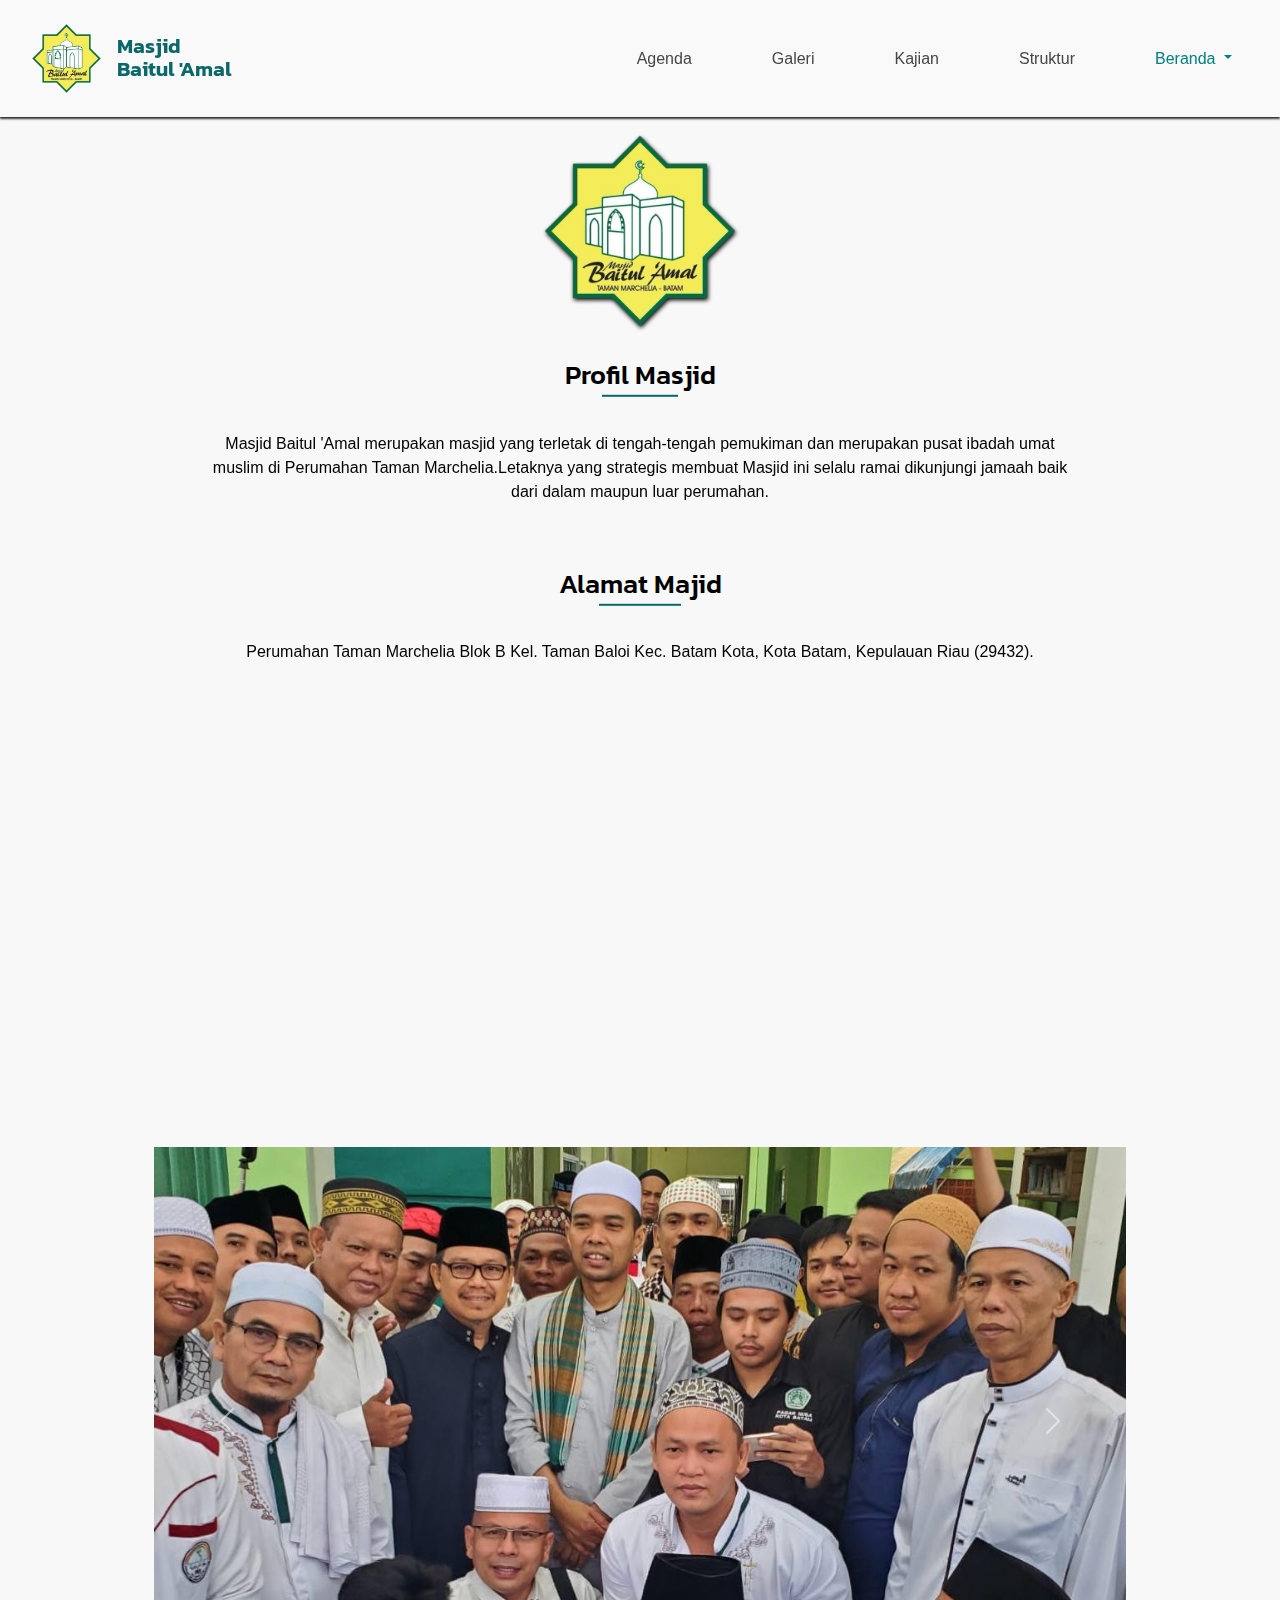
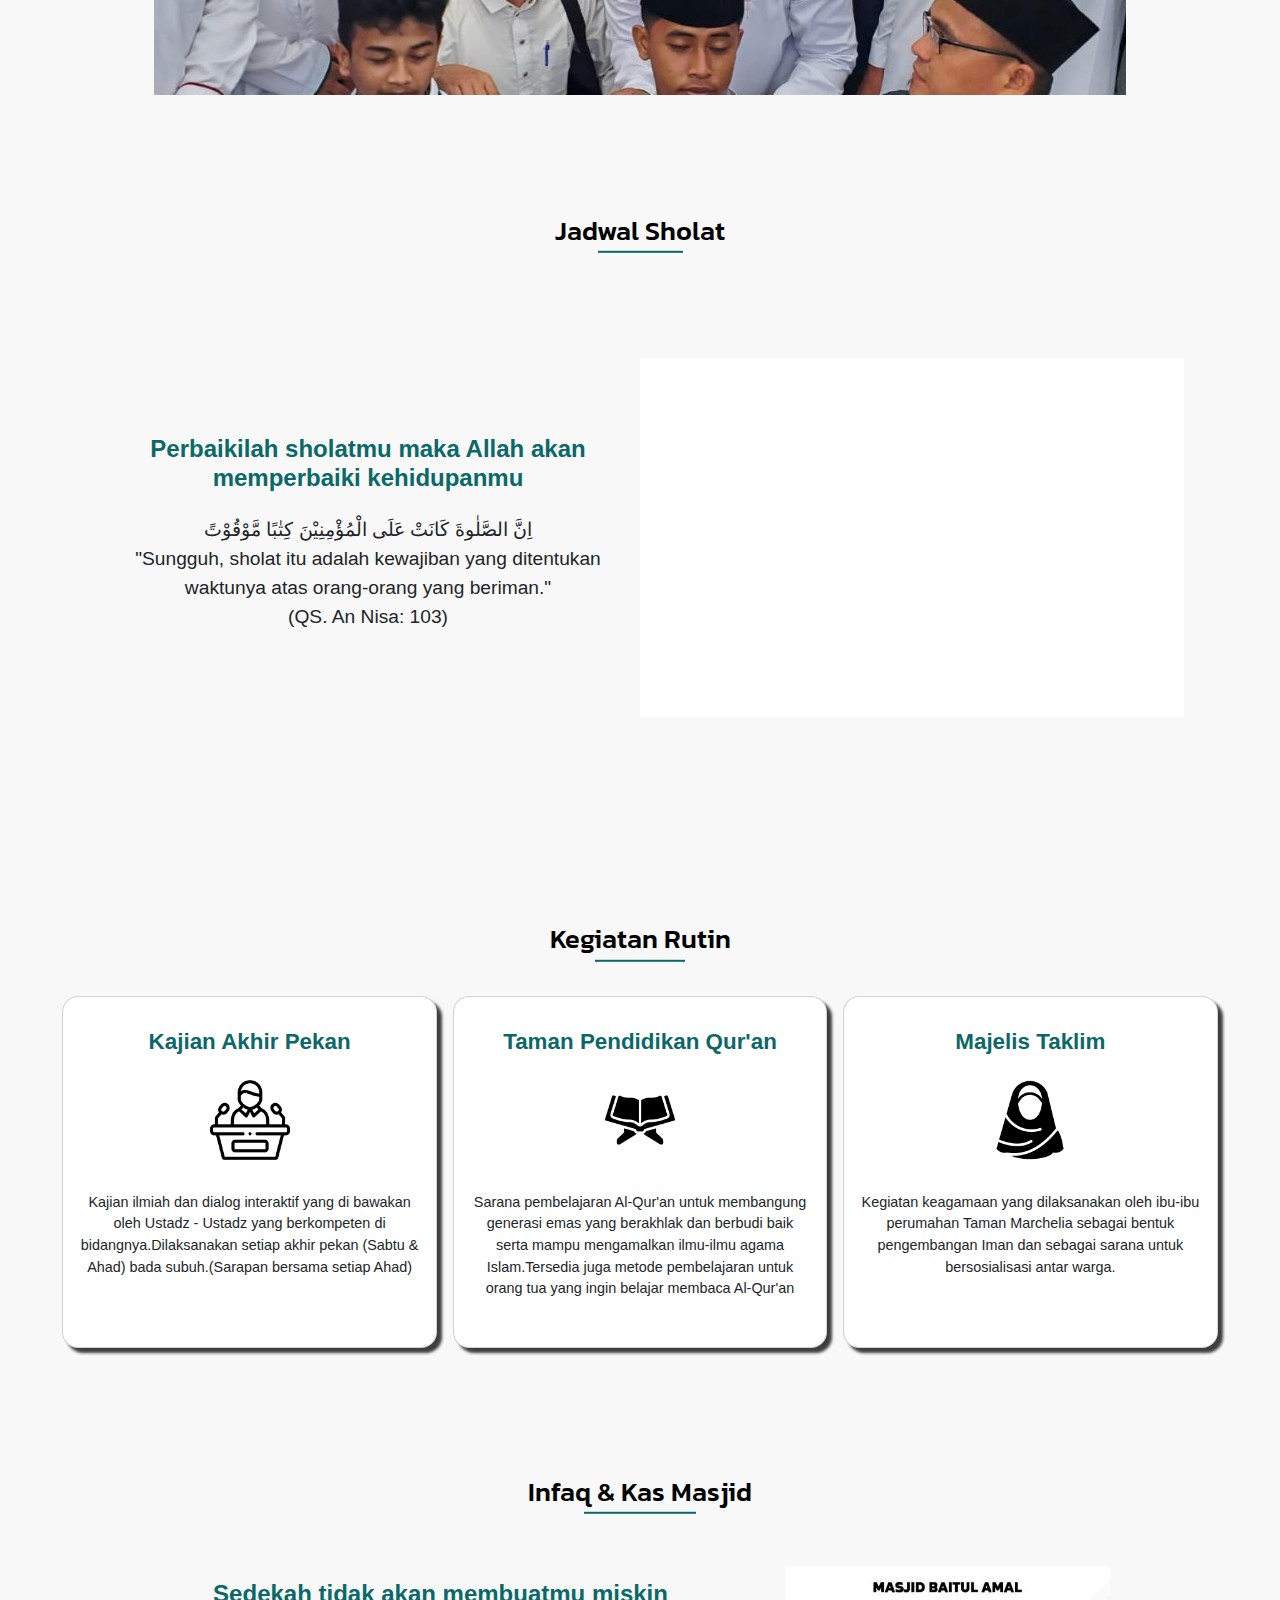
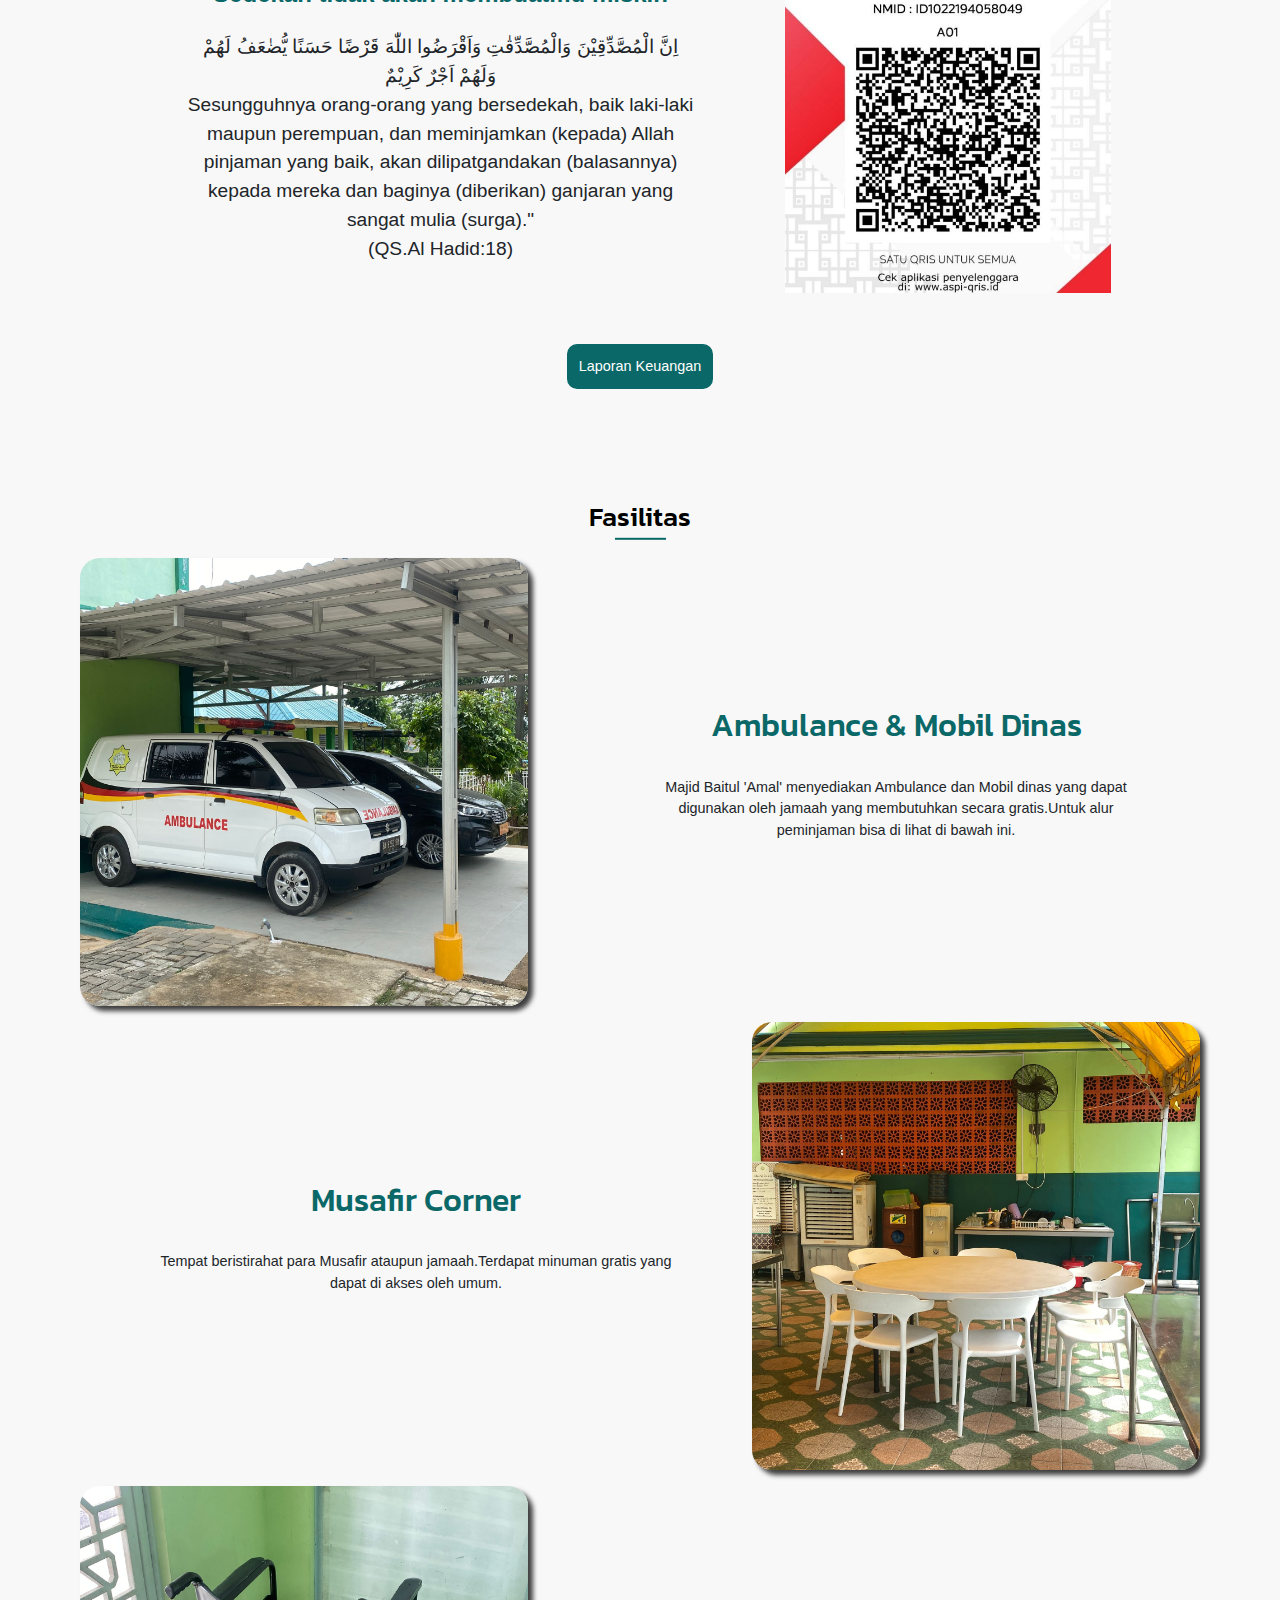
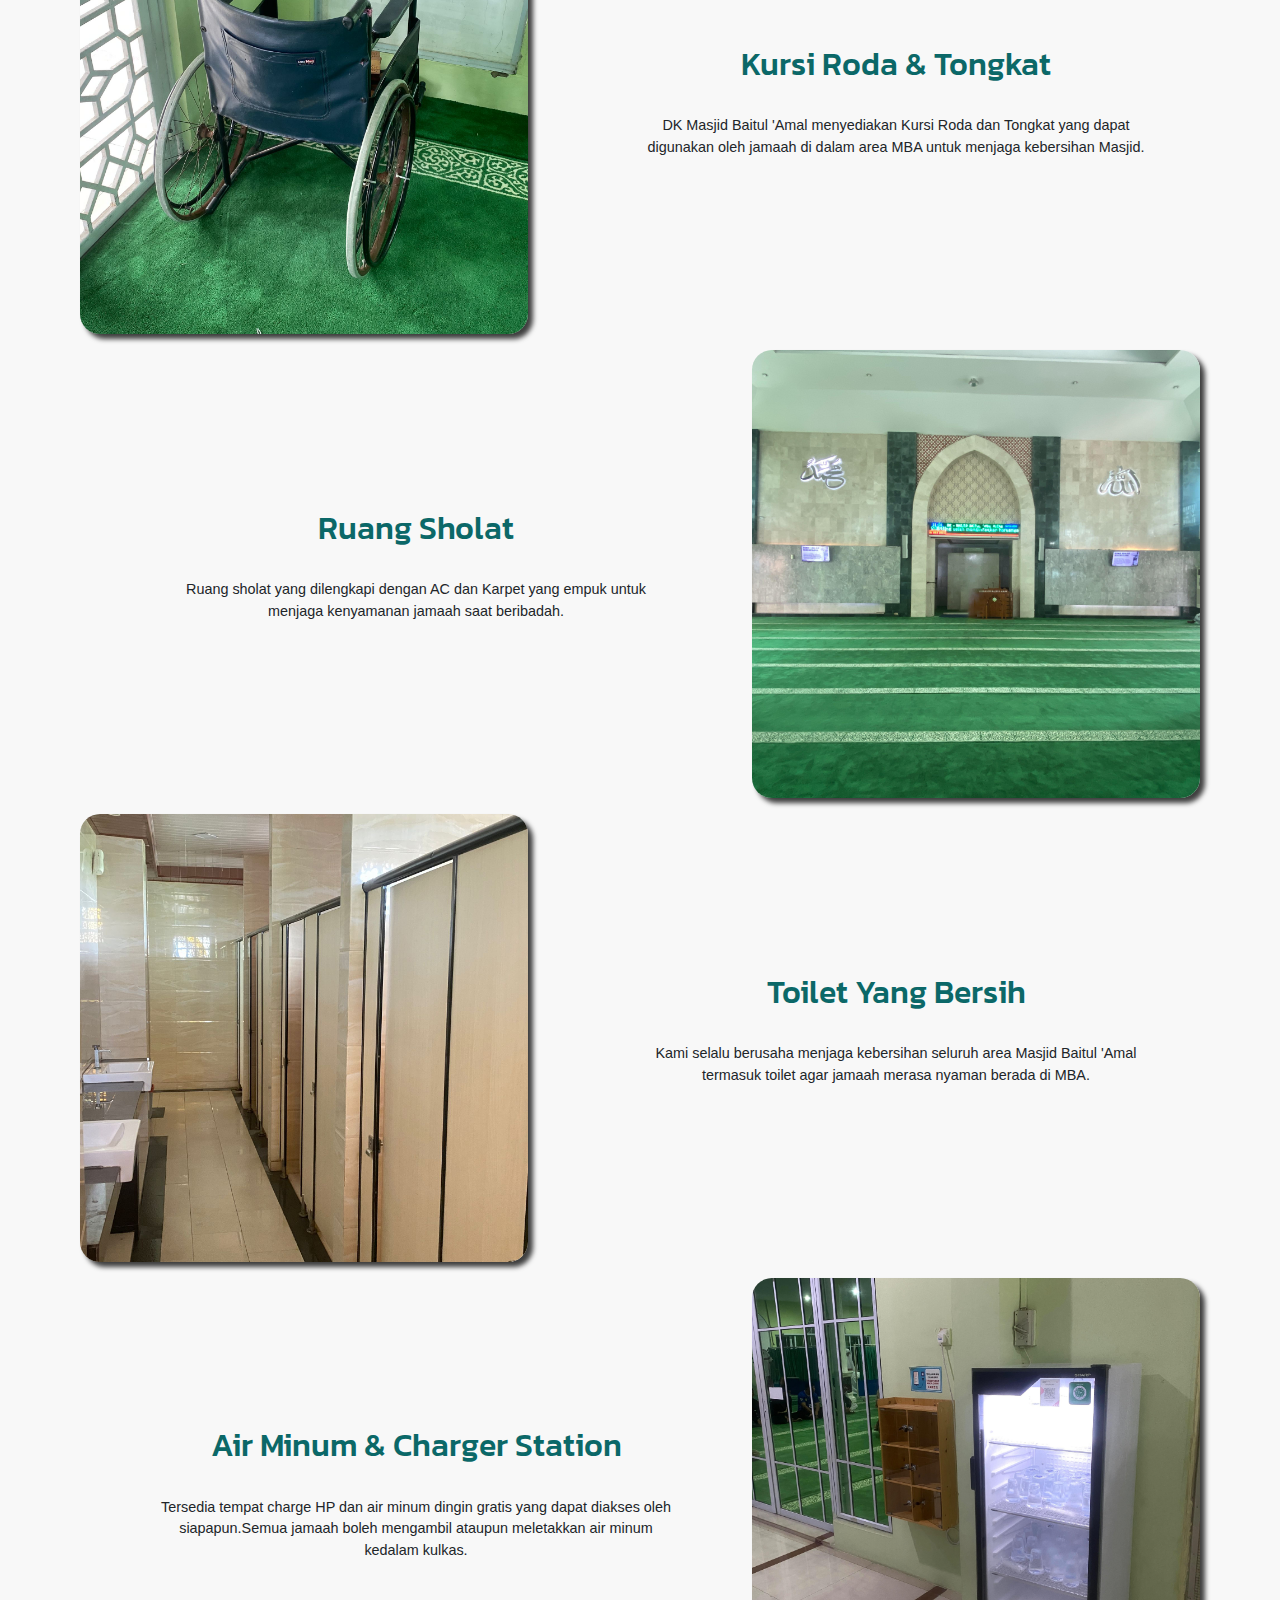
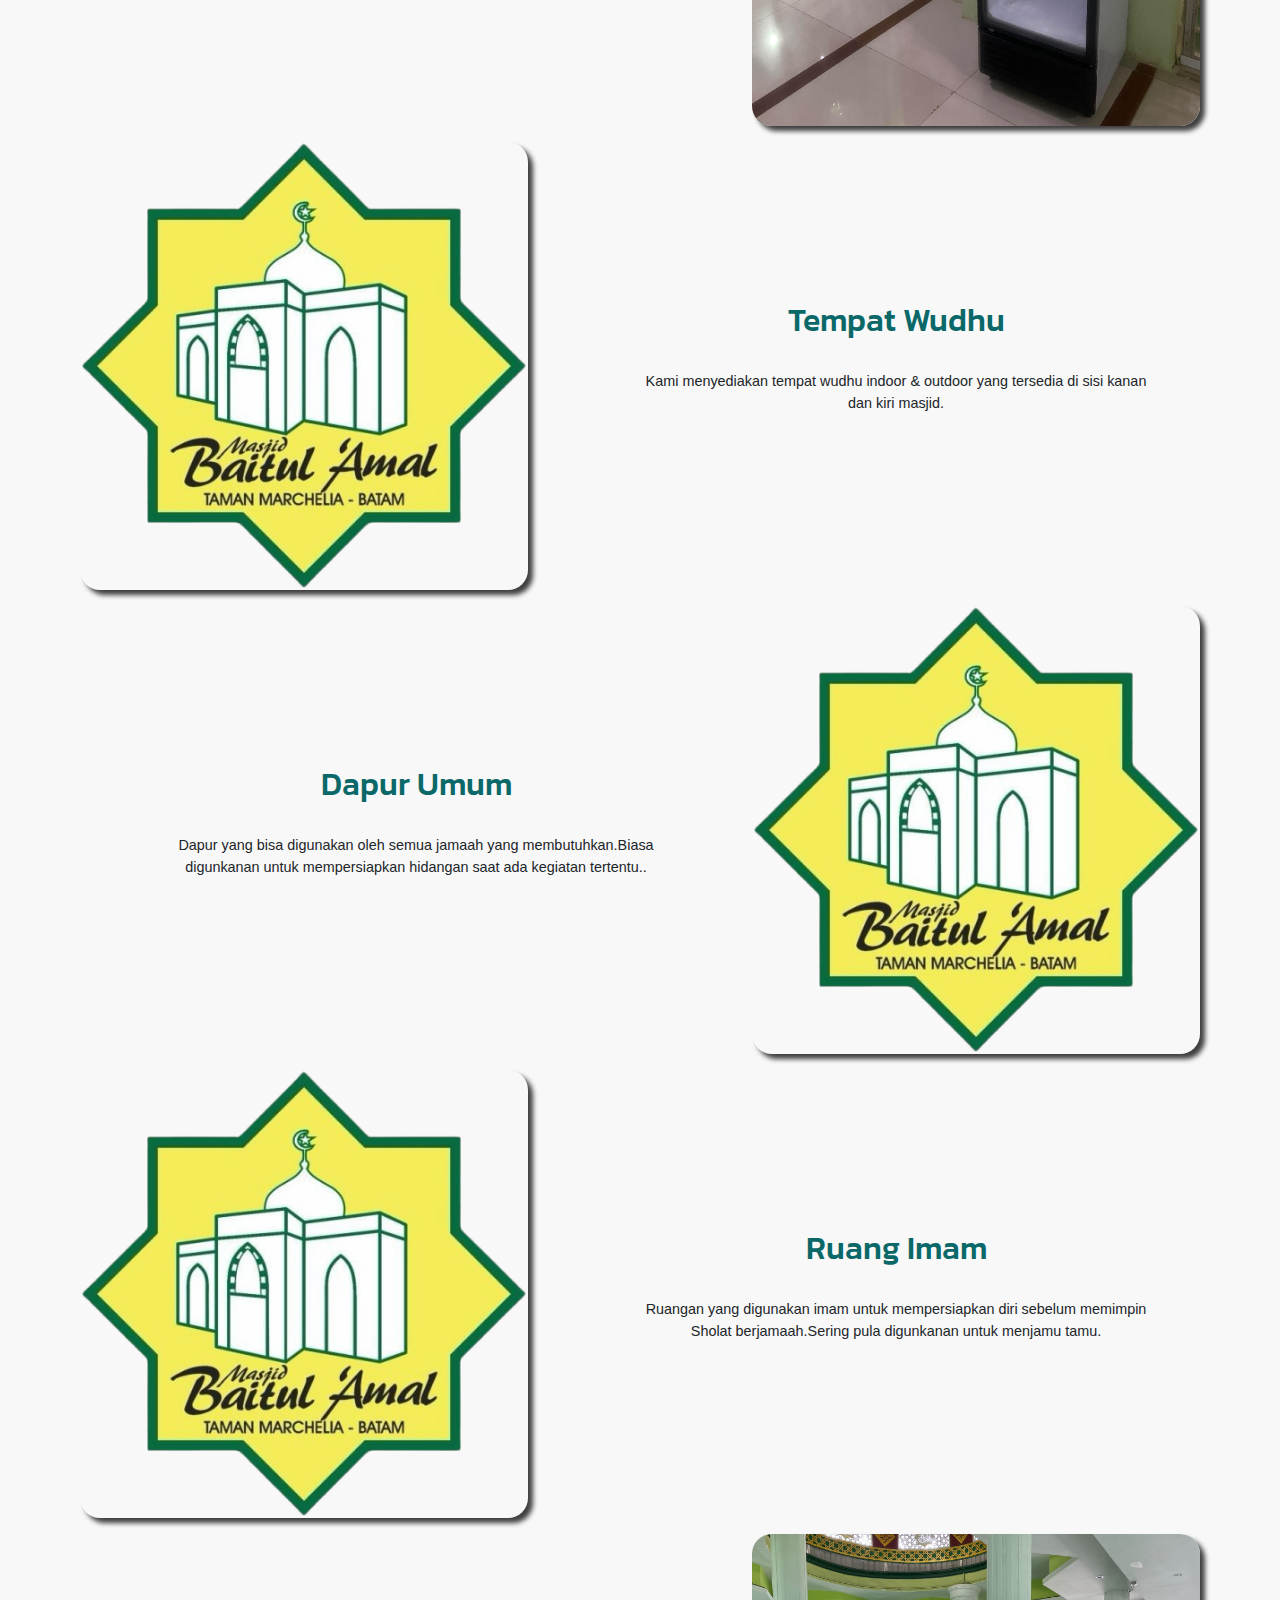
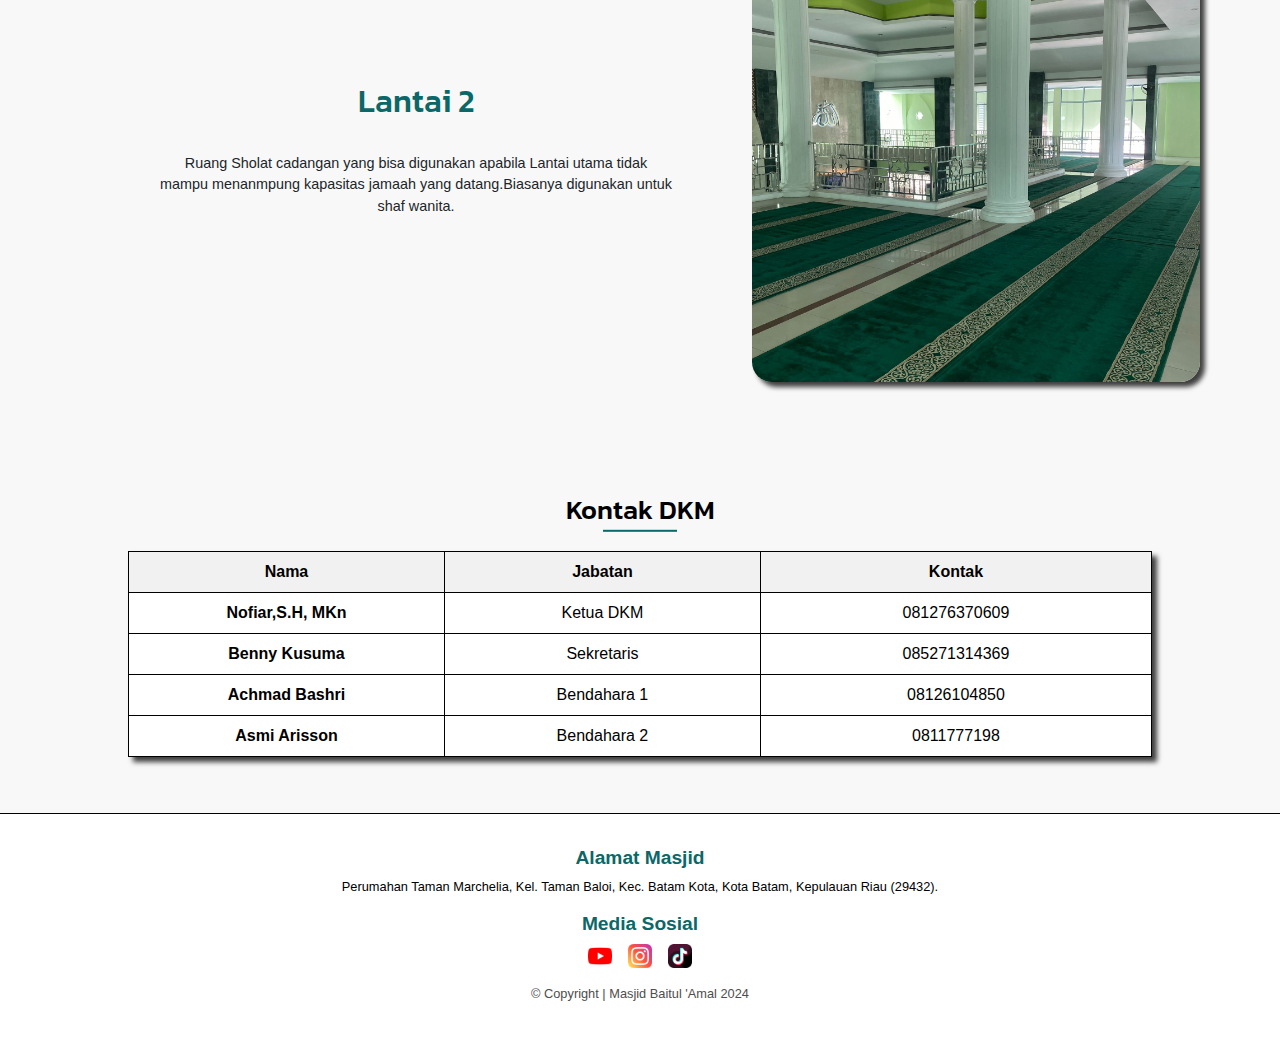
==== commit b07c6ab6: "Update index2.html" ====
--- a/index2.html
+++ b/index2.html
@@ -313,7 +313,7 @@
             </div>
 
             <div class="fasilitas fasilitas-card">
-                <img src="images/toilet.jpg" alt="" width="30%" height="auto">
+                <img src="images/logo.png" alt="" width="30%" height="auto">
 
 
                 <div class="keterangan">
@@ -332,12 +332,12 @@
                         hidangan saat ada kegiatan tertentu..</p>
                 </div>
 
-                <img src="images/lantai2.jpg" alt="" width="30%" height="auto">
+                <img src="images/logo.png" alt="" width="30%" height="auto">
 
             </div>
 
             <div class="fasilitas fasilitas-card">
-                <img src="images/toilet.jpg" alt="" width="30%" height="auto">
+                <img src="images/logo.png" alt="" width="30%" height="auto">
 
 
                 <div class="keterangan">
@@ -434,4 +434,4 @@
 
 </body>
 
-</html>+</html>
--- a/style.css
+++ b/style.css
@@ -25,11 +25,16 @@
 }
 
 :root {
-    --teal: #08727D;
+    --teal: rgb(11, 104, 104);
+    --font:black;
+    --h1:rgb(10, 91, 91);
 }
 
 .background {
-    background-color: #fcfcfc;
+    background-color: #f8f8f8;
+    background-position: center;
+    background-size: cover;
+    background-attachment: fixed;
 }
 
 
@@ -40,7 +45,7 @@
     width: 100%;
     height: auto;
     gap: 1rem;
-    background-color: #f9f9f9;
+
 }
 
 .judul {
@@ -48,11 +53,12 @@
     display: flex;
     align-items: center;
     justify-content: center;
-    font-size: 1.2rem;
+    font-size: 1.5rem;
     width: auto;
     height: auto;
     font-family: "Kanit", sans-serif;
     padding-top: 5.5rem;
+    color: black;
 }
 
 .judul::after {
@@ -60,8 +66,8 @@
     position: absolute;
     background: var(--teal);
     height: 2px;
-    width: 150%;
-    translate: 0 0.9rem;
+    width: 50%;
+    translate: 0 1.3rem;
 }
 
 .judullogo {
@@ -112,6 +118,7 @@
     line-height: 1.1rem;
     translate: 0px 7px;
     color: var(--teal);
+    font-family: "Kanit", sans-serif;
 }
 
 .navbar-toggler {
@@ -136,7 +143,6 @@
     -moz-box-shadow: -2px 0px 2px 0px rgba(0, 0, 0, 0.75);
 }
 
-
 .navbar-nav {
     float: right;
     background-color: #f9f9f9;
@@ -148,7 +154,6 @@
     align-items: center;
     position: relative;
 }
-
 
 .dropdown-menu {
     display: flex;
@@ -173,17 +178,12 @@
 
 .homepage {
     padding-top: 4rem;
-    background-color: rgb(80, 66, 47);
     padding: 1rem;
+    color: var(--font);
 }
 
 .profil {
-    min-height: 100svh;
-    padding-top: 7rem;
-    background-image: url(images/wallpaper2.jpg);
-    background-position: center;
-    background-size: cover;
-    color: white;
+    padding-top: 5rem;
 }
 
 .profil img {
@@ -193,9 +193,7 @@
 }
 
 .profil h1 {
-    font-size: 1.5rem;
     padding-top: 1rem;
-    margin-bottom: -.3rem;
 }
 
 .profil p {
@@ -209,64 +207,28 @@
 .countdown {
     width: 100%;
     border-radius: 1rem;
-    display: flex;
-    align-items: center;
-    flex-direction: row;
-    justify-content: space-evenly;
-    gap: 1rem;
-}
-
-.ramadhan {
-    translate: ;
+    padding-bottom:2rem;
+}
+
+.carousel {
+    width: 100%;
+}
+
+
+
+/* JADWAL SHOLAT */
+
+.wrapper-jadwal {
+    width: 90%;
+    height: auto;
     display: flex;
     flex-direction: column;
-    justify-content: center;
-    align-items: center;
-    width: 50%;
-    height: 300px;
-    background-image: url(images/ramadhan.jpg);
-    background-position: center;
-    background-size: cover;
-    color: white;
-    line-height: 1px;
-    border: 1px solid white;
-    border-radius: 1rem;
-
-}
-
-.maps {
-    width: 50%;
-    border-radius: 1rem;
-
-}
-
-.carousel {
-    width: 100%;
-    box-shadow: 5px 5px 5px 0px rgba(0, 0, 0, 0.75);
-    -webkit-box-shadow: 5px 5px 5px 0px rgba(0, 0, 0, 0.75);
-    -moz-box-shadow: 5px 5px 5px 0px rgba(0, 0, 0, 0.75);
-}
-
-
-
-/* JADWAL SHOLAT */
-
-.wrapper-jadwal {
-    width: 95%;
-    height: auto;
-    display: flex;
-    flex-direction: column;
     align-items: center;
     justify-content: space-around;
-    padding: 2rem;
     border-radius: 20px;
-    background-image: url(images/ramadhan.jpg);
     background-position: center;
     background-size: cover;
     position: relative;
-    box-shadow: 5px 5px 3px 0px rgba(0, 0, 0, 0.75);
-    -webkit-box-shadow: 5px 5px 3px 0px rgba(0, 0, 0, 0.75);
-    -moz-box-shadow: 5px 5px 3px 0px rgba(0, 0, 0, 0.75);
 }
 
 .jadwal {
@@ -275,7 +237,7 @@
 
 .dalil {
     width: 100%;
-    font-size: 0.9rem;
+    font-size: 1rem;
     padding: 1rem;
     text-align: center;
 }
@@ -285,13 +247,9 @@
     font-size: 1.2rem;
     display: block;
     text-align: center;
-    color: rgb(10, 162, 162);
     padding-bottom: 1rem;
     font-weight: 600;
-}
-
-.dalil p {
-    color: white;
+    color:  var(--teal);
 }
 
 
@@ -301,8 +259,7 @@
     background-position: center;
     background-size: cover;
     border-radius: 15px;
-    width: 90%;
-    padding: 2rem;
+    width: 100%;
     display: flex;
     flex-direction: column;
     justify-content: center;
@@ -310,14 +267,8 @@
 }
 
 .wrapper-kas h1 {
-    color: var(--teal);
     font-weight: 600;
 }
-
-.wrapper-kas p {
-    color: black;
-}
-
 
 .qris {
     width: 60%;
@@ -396,7 +347,6 @@
     text-align: center;
     width: 100%;
     font-size: 0.9rem;
-    background-color: #f5f5f5;
     padding: 1rem;
 }
 
@@ -409,7 +359,6 @@
     text-align: center;
     width: 100%;
     font-size: 0.9rem;
-    background-color: #f8f8f8;
 }
 
 .fasilitas img {
@@ -429,20 +378,21 @@
     font-size: 1.4rem;
     width: auto;
     height: auto;
-    margin-bottom: 1rem;
     font-family: "Kanit", sans-serif;
-    padding-top: 55px;
+    padding-top: 1.5rem;
+    color: var(--teal);
 }
 
 .fasilitas p {
     font-size: 0.9rem;
-    padding: 1rem;
+    padding-bottom: 1rem;
 }
 
 /* KONTAK DKM */
 
 table {
     width: 80%;
+    color: black;
     background-color: var(--card);
     border: 1px solid black;
     margin-bottom: 2rem;
@@ -522,8 +472,7 @@
     }
 
     .judul::after {
-        translate: 0px 1.5rem;
-        height: 3px;
+        height: 2px;
     }
 
     .judullogo {
@@ -555,6 +504,7 @@
     }
     
     .brand {
+        position: fixed;
         display: flex;
         align-items: center;
         width: 100%;
@@ -628,7 +578,7 @@
         height: 8svh;
         translate: 0px 10.7svh;
         border: none;
-        background-color: #f5f5f5;
+        background-color: #f8f8f8;
         z-index: 1;
         border-radius: 0px;
         list-style-type: none;
@@ -639,10 +589,10 @@
     
     .dropdown-item {
         gap: 2rem;
-        font-size: 1rem;
+        font-size: 0.9rem;
         width: 120px;
         border-radius: 10px;
-        color: var(--teal);
+        color: rgb(70, 70, 70);
         translate: none;
     }
 
@@ -655,37 +605,24 @@
     /* HOMEPAGE */
 
     .carousel {
-        border-radius: 1rem;
         width: 80%;
-        box-shadow: 5px 5px 5px 0px rgba(0, 0, 0, 0.75);
-        -webkit-box-shadow: 5px 5px 5px 0px rgba(0, 0, 0, 0.75);
-        -moz-box-shadow: 5px 5px 5px 0px rgba(0, 0, 0, 0.75);
     }
 
     .homepage {
         padding: 2rem;
-        background-image: url(images/wallpaper2.jpg);
-        background-position: center;
-        background-size: cover;
+        color: var(--font);
     }
 
     .profil {
         padding-top: 15svh;
-        background-image: url(images/wallpaper.jpg);
-        background-position: center;
-        background-size: cover;
-        color: white;
-        min-height: 100svh;
+        color: var(--font);
+        height: 110svh;
     }
 
     .profil img {
         width: 15%;
         height: auto;
         filter: drop-shadow(1px 2px 2px black);
-    }
-
-    .profil h1 {
-        font-size: 1.5rem;
     }
 
     .profil p {
@@ -699,34 +636,19 @@
     }
 
     .countdown {
-        width: 100%;
+        width: 150%;
         border-radius: 1rem;
         display: flex;
         align-items: center;
-        flex-direction: row;
+        flex-direction: column;
         justify-content: space-evenly;
         gap: 1rem;
-    }
-
-    .ramadhan {
-        translate: ;
-        display: flex;
-        flex-direction: column;
-        justify-content: center;
-        align-items: center;
-        width: 50%;
-        height: 300px;
-        background-image: url(images/ramadhan.jpg);
-        background-position: center;
-        background-size: cover;
-        color: white;
-        line-height: 1px;
-        border-radius: 1rem;
-
+        margin-top: -5rem;
     }
 
     .maps {
-        width: 50%;
+        width: 55%;
+        height: auto;
     }
 
     /* JADWAL */
@@ -753,15 +675,14 @@
         font-size: 1.2rem;
         padding: 1rem;
         text-align: center;
-
     }
 
     .dalil h1 {
         font-size: 1.5rem;
         display: block;
         text-align: center;
+        padding-bottom: 1rem;
         color: var(--teal);
-        padding-bottom: 1rem;
     }
 
     /* KEUANGAN */
@@ -823,6 +744,10 @@
         -webkit-box-shadow: 5px 5px 3px 0px rgba(0, 0, 0, 0.75);
         -moz-box-shadow: 5px 5px 3px 0px rgba(0, 0, 0, 0.75);
     }
+    
+    .fasilitas {
+        padding: 0rem 5rem 0rem 5rem;
+    }
 
     .fasilitas-card {
         display: flex;
@@ -848,9 +773,6 @@
         width: 40%;
         height: auto;
         border-radius: 20px;
-        box-shadow: 5px 5px 5px 0px rgba(0, 0, 0, 0.75);
-        -webkit-box-shadow: 5px 5px 5px 0px rgba(0, 0, 0, 0.75);
-        -moz-box-shadow: 5px 5px 5px 0px rgba(0, 0, 0, 0.75);
     }
 
     .fasilitas h1 {
